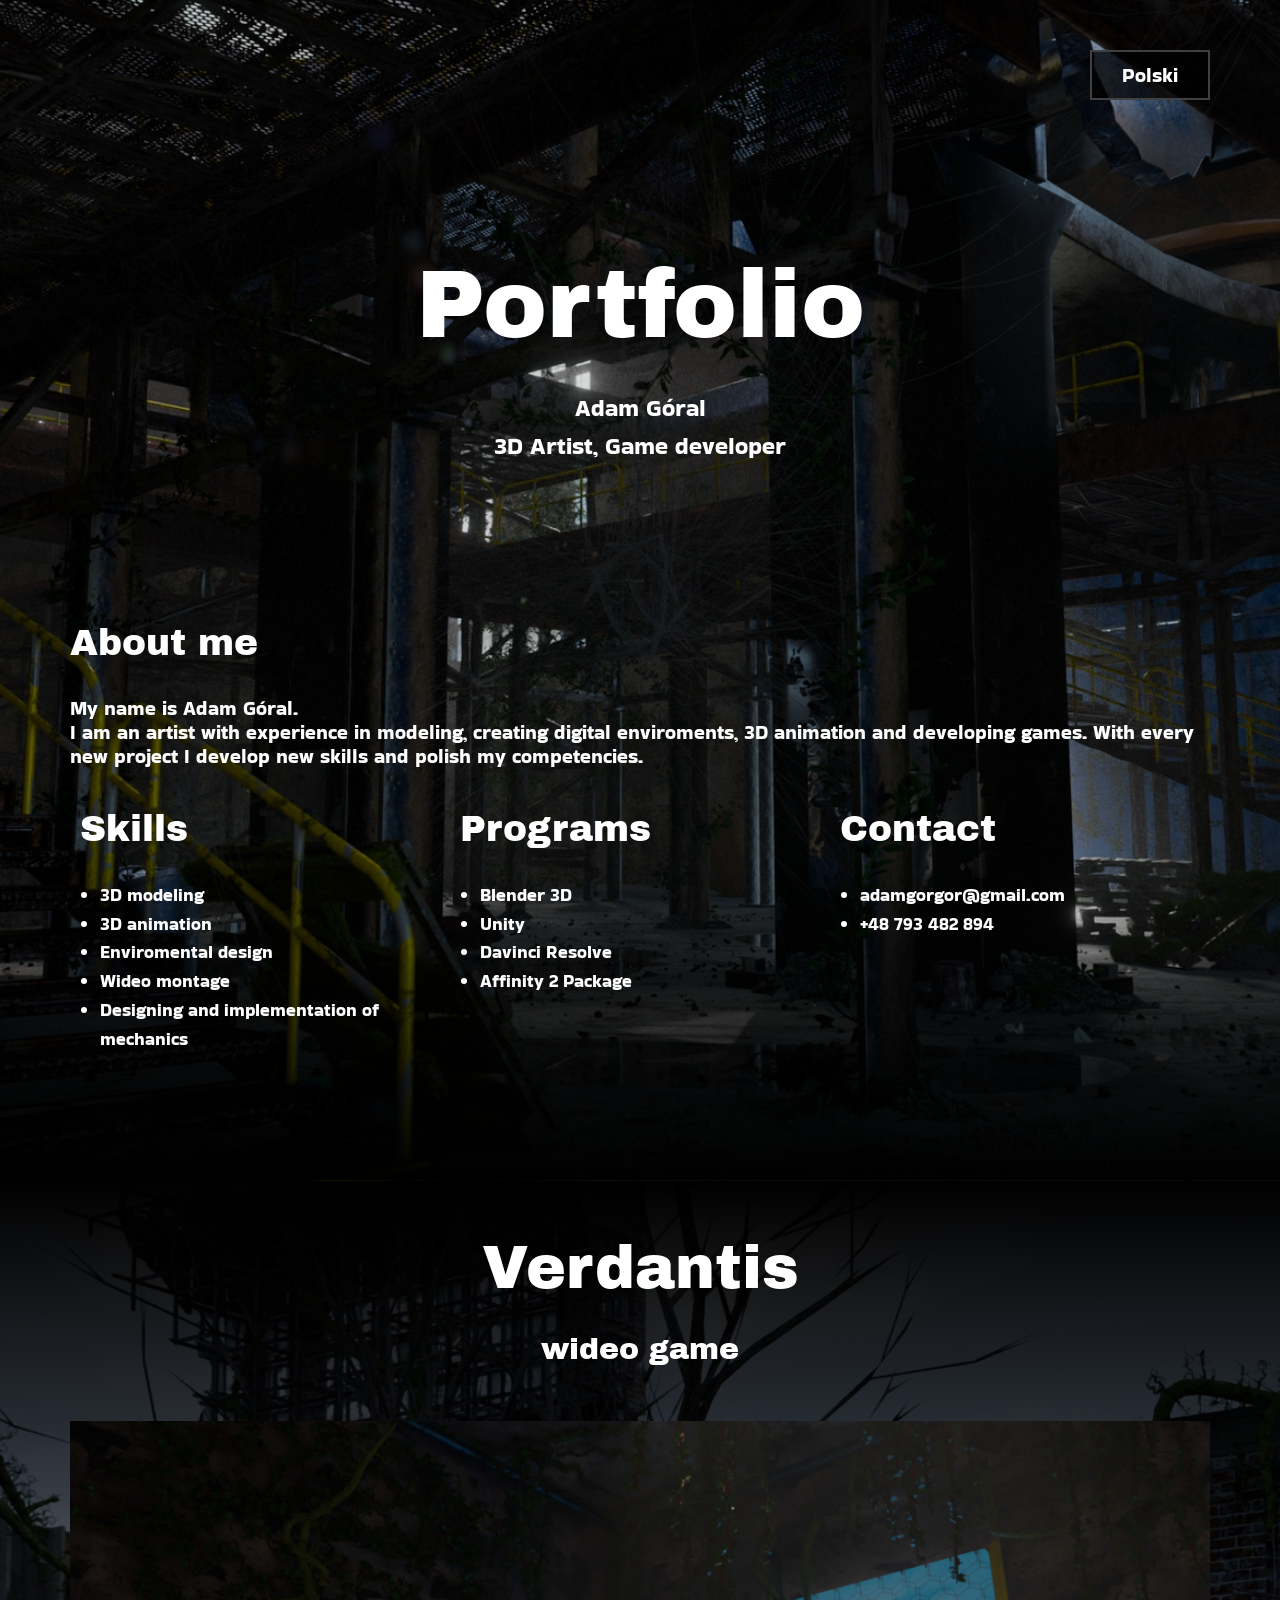
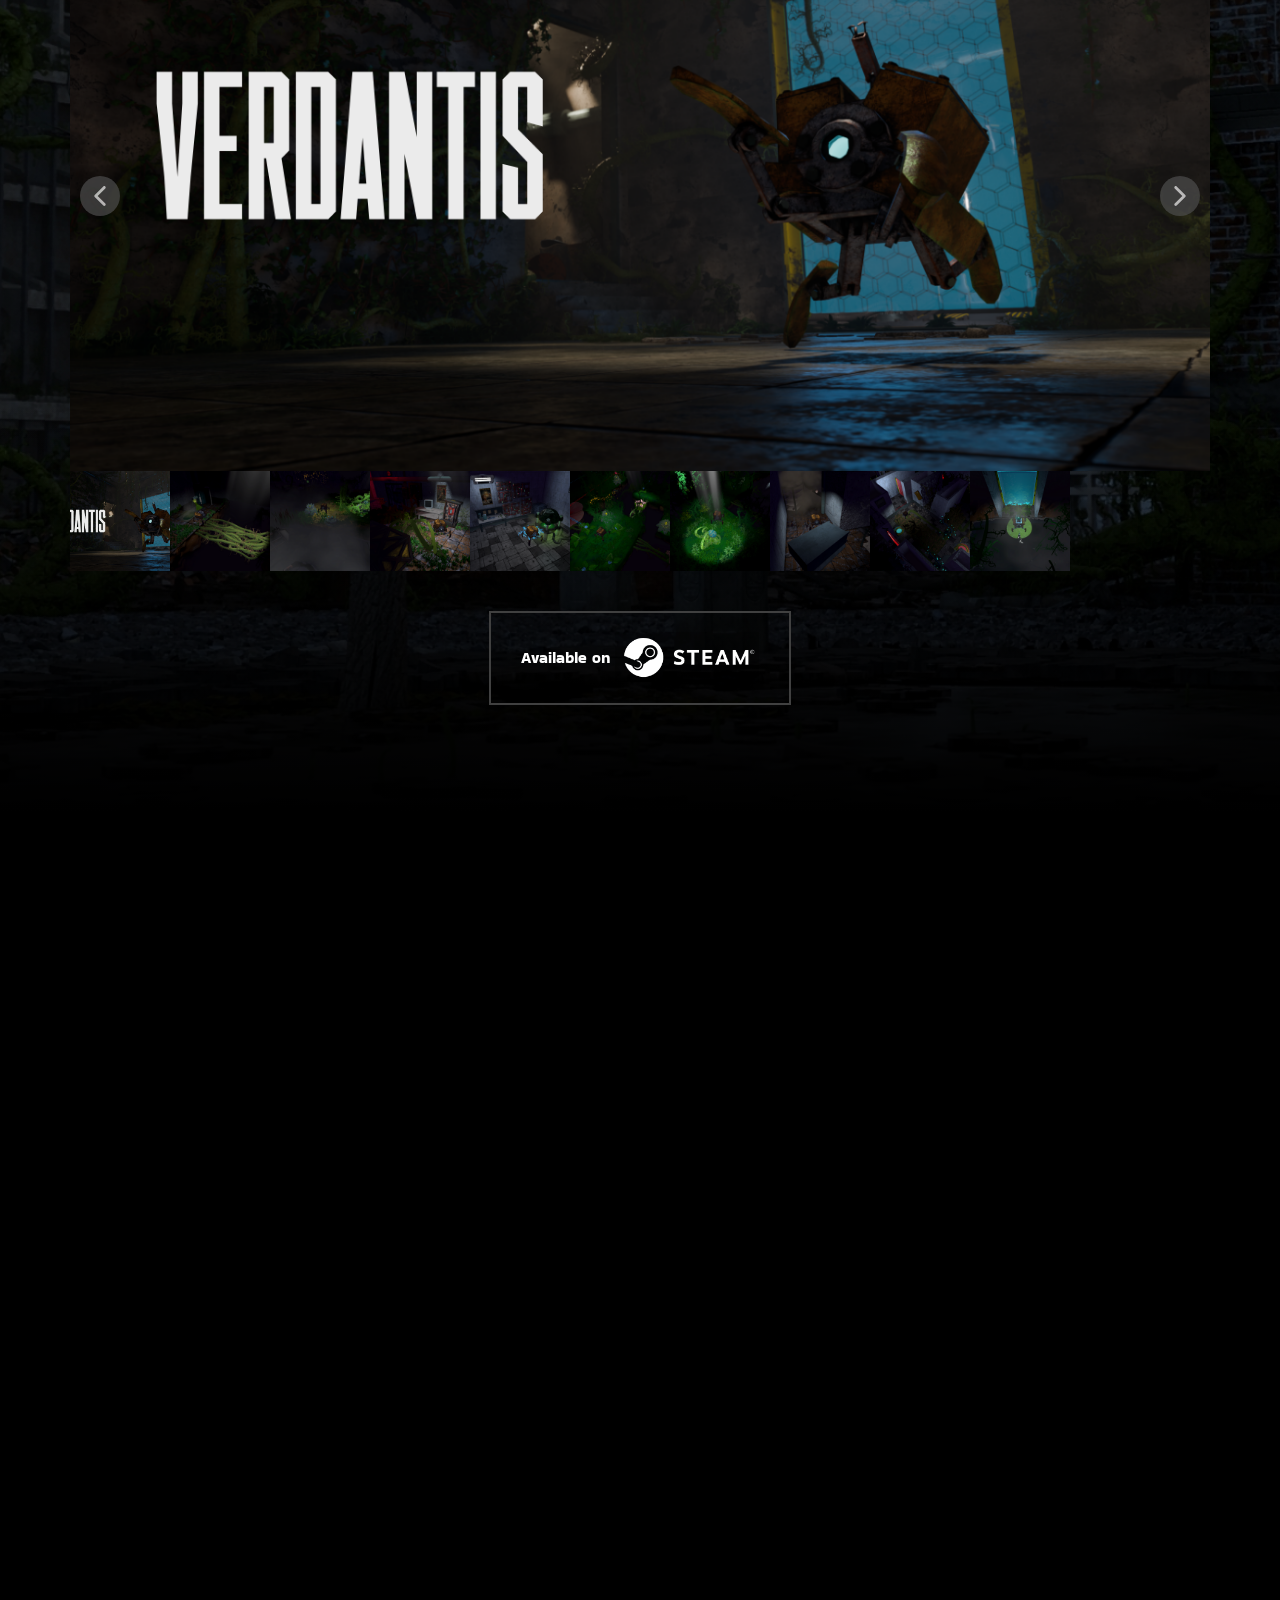
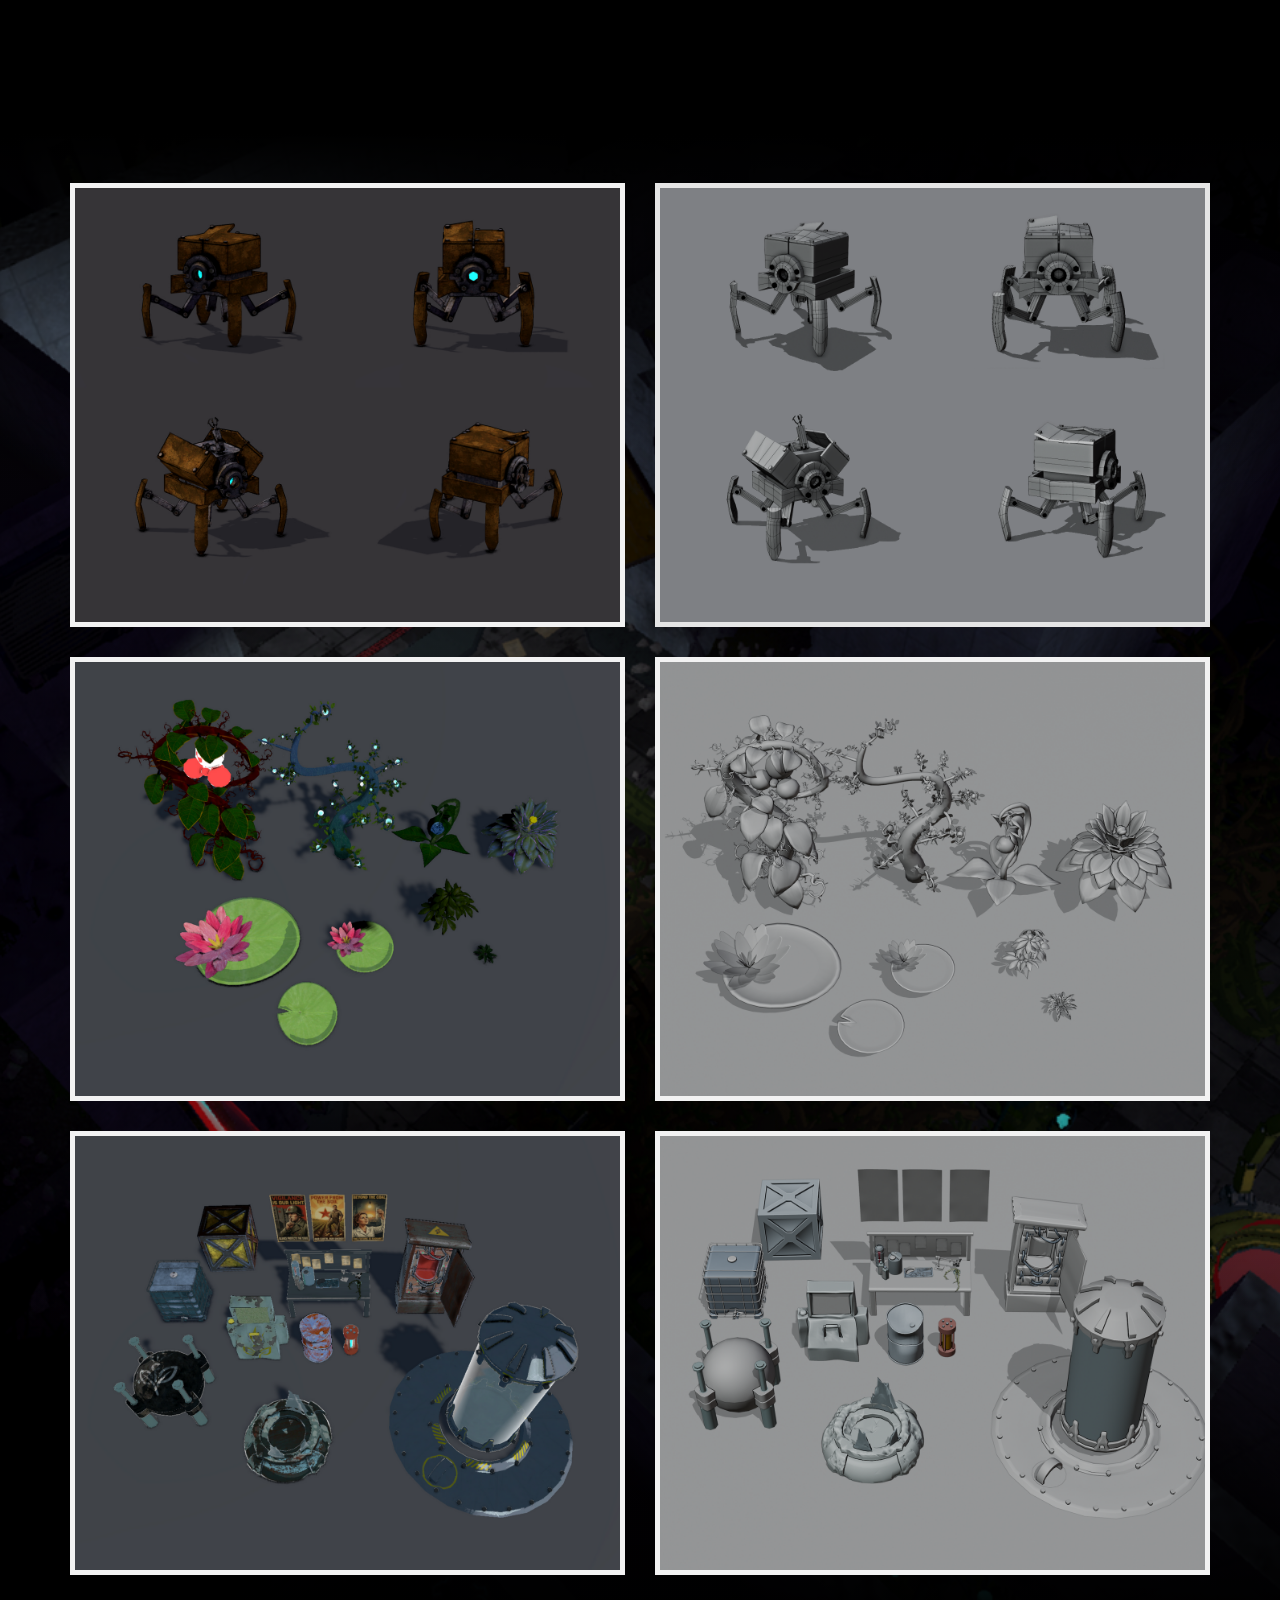
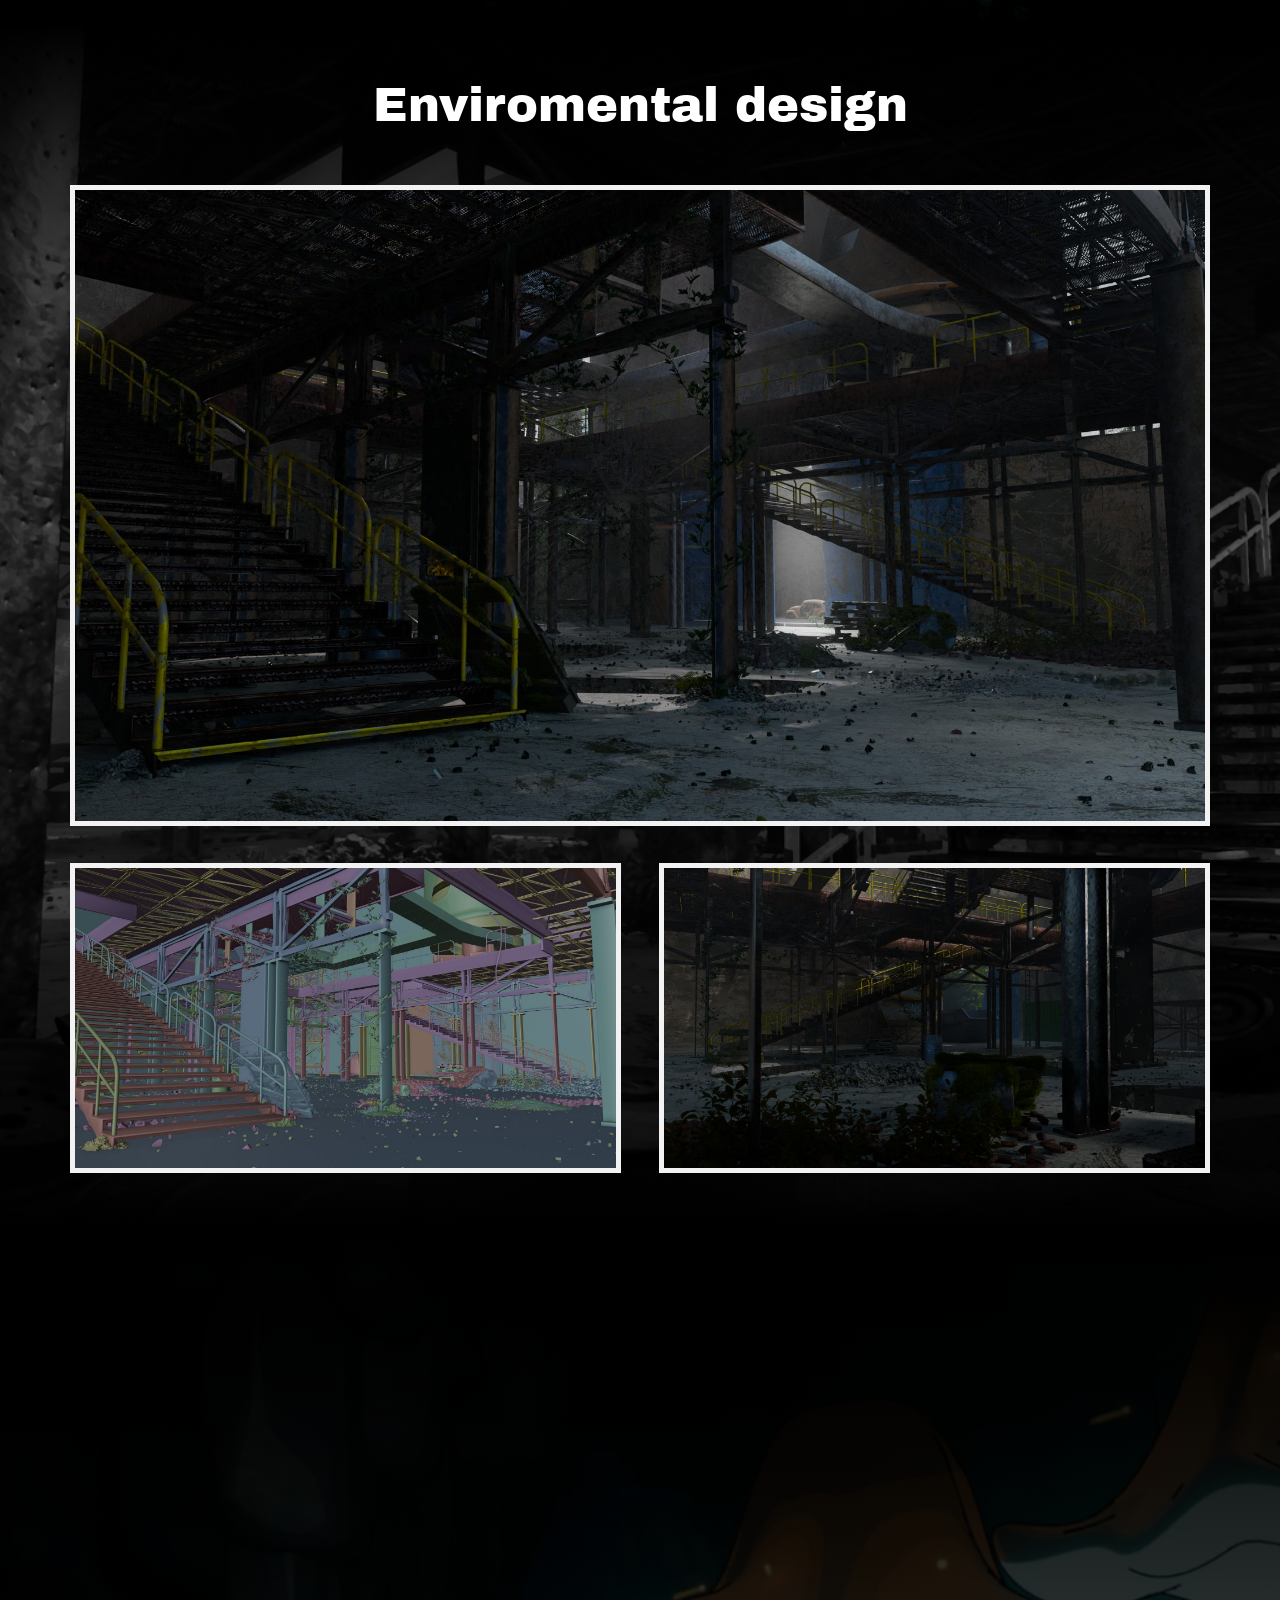
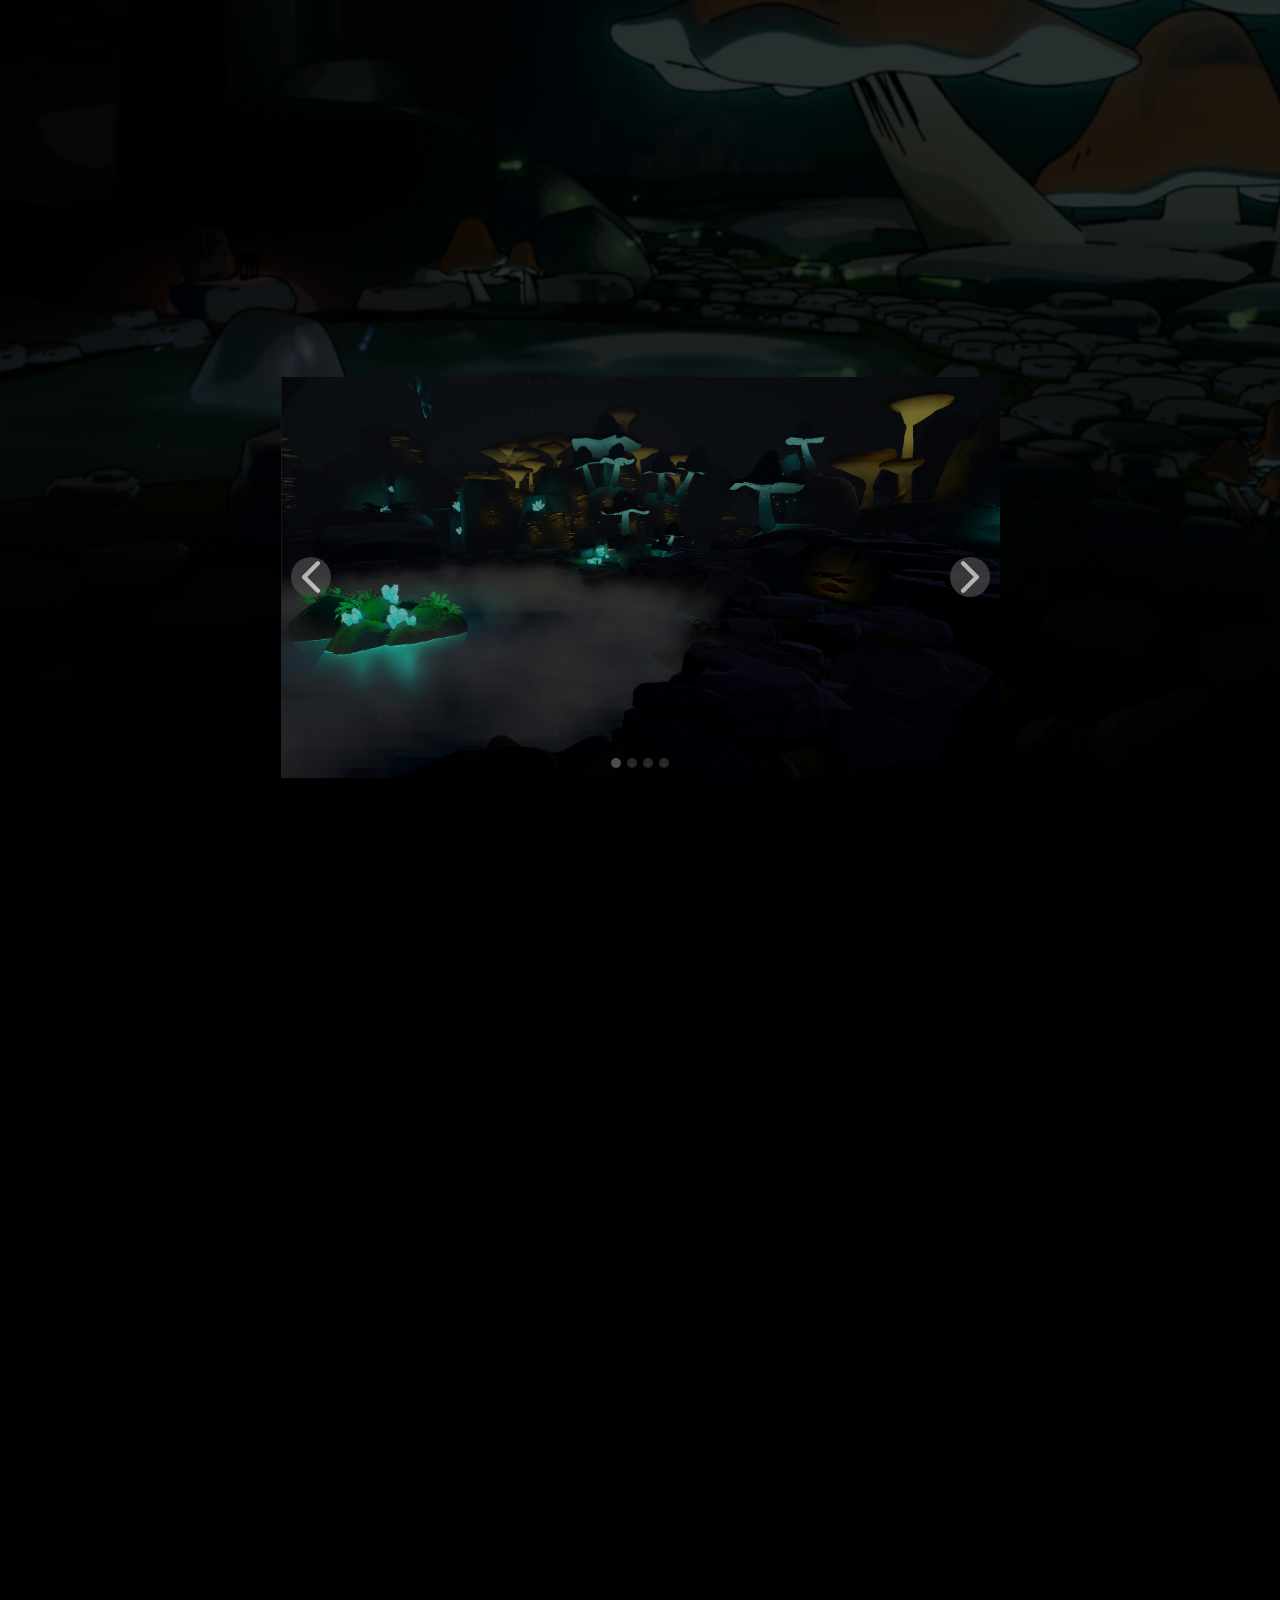
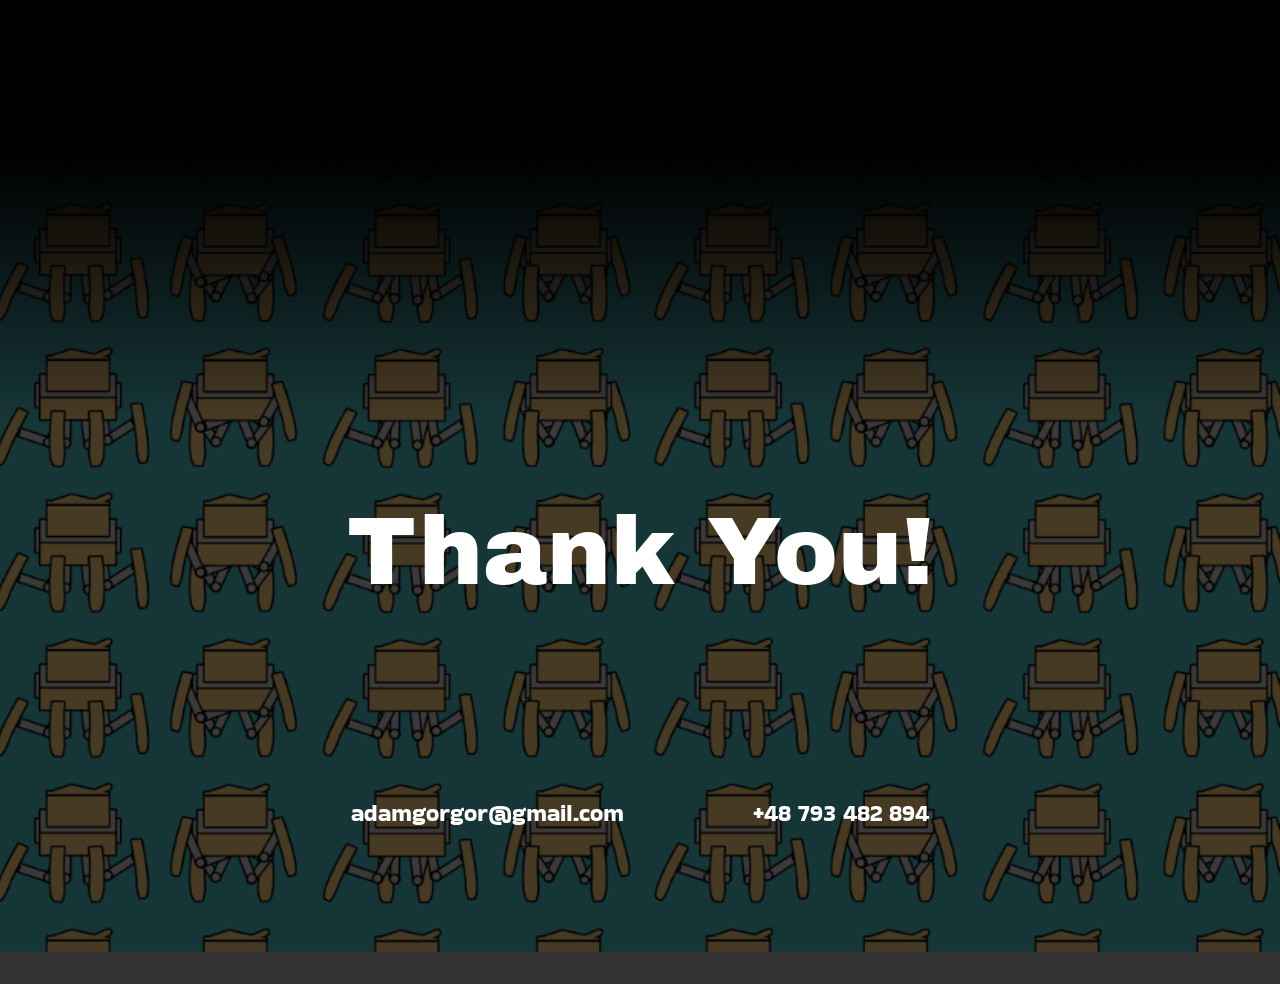
==== Portfolio-EN.html @ e4b37b4b "7" ====
<!DOCTYPE html>
<html style="font-size: 16px;" lang="pl"><head>
    <meta name="viewport" content="width=device-width, initial-scale=1.0">
    <meta charset="utf-8">
    <meta name="keywords" content="Portfolio, Verdantis">
    <meta name="description" content="">
    <title>Portfolio EN</title>
    <link rel="stylesheet" href="nicepage.css" media="screen">
<link rel="stylesheet" href="Portfolio-EN.css" media="screen">
    <script class="u-script" type="text/javascript" src="jquery.js" defer=""></script>
    <script class="u-script" type="text/javascript" src="nicepage.js" defer=""></script>
    <meta name="generator" content="Nicepage 8.6.2, nicepage.com">
    
    
    
    
    
    
    
    
    
    
    <link id="u-page-google-font" rel="stylesheet" href="https://fonts.googleapis.com/css2?display=swap&amp;family=Roboto:ital,wght@0,100;0,200;0,300;0,400;0,500;0,600;0,700;0,800;0,900;1,100;1,200;1,300;1,400;1,500;1,600;1,700;1,800;1,900&amp;family=Open+Sans:ital,wght@0,300;0,400;0,500;0,600;0,700;0,800;1,300;1,400;1,500;1,600;1,700;1,800&amp;family=Bakbak+One:wght@400&amp;family=Archivo+Black:wght@400">
    <script type="application/ld+json">{
		"@context": "http://schema.org",
		"@type": "Organization",
		"name": ""
}</script>
    <meta name="theme-color" content="#478ac9">
    <meta property="og:title" content="Portfolio EN">
    <meta property="og:type" content="website">
  <meta data-intl-tel-input-cdn-path="intlTelInput/"></head>
  <body data-path-to-root="./" data-include-products="false" class="u-body u-clearfix u-xl-mode" data-lang="pl">
    <section class="skrollable u-align-center u-clearfix u-container-align-center u-gradient u-image u-section-1" id="block-18" data-image-width="2560" data-image-height="1440">
      <div class="u-clearfix u-sheet u-valign-middle-sm u-valign-middle-xl u-sheet-1">
        <a href="./" data-page-id="369801276" class="u-border-2 u-border-grey-75 u-border-hover-grey-75 u-btn u-button-style u-color-var u-custom-font u-text-body-alt-color u-text-hover-white u-btn-1" title="Portfolio EN">Polski </a>
        <h1 class="u-align-center u-custom-font u-text u-text-body-alt-color u-text-default u-title u-text-1">Portfolio</h1>
        <p class="u-align-center u-custom-font u-large-text u-text u-text-body-alt-color u-text-variant u-text-2">Adam Góral<br>3D Artist, Game developer
        </p>
        <h3 class="u-align-left u-custom-font u-text u-text-body-alt-color u-text-3">About me</h3>
        <h3 class="u-align-left u-custom-font u-text u-text-body-alt-color u-text-4">My name is Adam Góral.<br>I am an artist with experience in modeling, creating digital enviroments, 3D animation and developing games. With every new project I develop new skills and polish my ​competencies.
        </h3>
        <div class="u-expanded-width u-list u-list-1">
          <div class="u-repeater u-repeater-1">
            <div class="u-container-style u-list-item u-repeater-item">
              <div class="u-container-layout u-similar-container u-container-layout-1">
                <h3 class="u-align-left u-custom-font u-custom-item u-text u-text-body-alt-color u-text-5">Skills</h3>
                <ul class="u-align-left u-custom-font u-text u-text-body-alt-color u-text-6">
                  <li>3D modeling</li>
                  <li>3D animation<br>
                  </li>
                  <li>Enviromental design</li>
                  <li>Wideo montage</li>
                  <li>Designing and implementation of mechanics</li>
                </ul>
              </div>
            </div>
            <div class="u-container-style u-list-item u-repeater-item">
              <div class="u-container-layout u-similar-container u-container-layout-2">
                <h3 class="u-align-left u-custom-font u-custom-item u-text u-text-body-alt-color u-text-7">Programs</h3>
                <ul class="u-align-left u-custom-font u-text u-text-body-alt-color u-text-8">
                  <li>Blender 3D</li>
                  <li>Unity</li>
                  <li>Davinci Resolve</li>
                  <li>Affinity 2 Package</li>
                </ul>
              </div>
            </div>
            <div class="u-container-style u-list-item u-repeater-item">
              <div class="u-container-layout u-similar-container u-container-layout-3">
                <h3 class="u-align-left u-custom-font u-custom-item u-text u-text-body-alt-color u-text-9">Contact</h3>
                <ul class="u-align-left u-custom-font u-text u-text-body-alt-color u-text-10">
                  <li>adamgorgor@gmail.com</li>
                  <li>+48 793 482 894</li>
                </ul>
              </div>
            </div>
          </div>
        </div>
      </div>
    </section>
    <section class="u-align-center u-clearfix u-container-align-center u-gradient u-image u-section-2" id="block-20" data-image-width="2560" data-image-height="1440">
      <div class="u-clearfix u-sheet u-valign-middle-lg u-valign-middle-sm u-sheet-1">
        <h1 class="u-align-center u-custom-font u-text u-text-body-alt-color u-text-default u-title u-text-1">Verdantis</h1>
        <h3 class="u-align-center u-custom-font u-text u-text-body-alt-color u-text-default u-text-2">wideo game</h3>
        <div class="u-carousel u-expanded-width u-gallery u-layout-thumbnails u-lightbox u-no-transition u-show-text-none u-gallery-1" id="carousel-d101" data-interval="5000" data-u-ride="carousel">
          <div class="u-carousel-inner u-gallery-inner u-gallery-inner-1" role="listbox">
            <div class="u-active u-carousel-item u-gallery-item u-carousel-item-1">
              <div class="u-back-slide" data-image-width="1232" data-image-height="706">
                <img class="u-back-image u-expanded" src="images/MainMiniature.png">
              </div>
              <div class="u-over-slide u-over-slide-1">
                <h3 class="u-gallery-heading">Przykładowy tytuł</h3>
                <p class="u-gallery-text">Przykładowy tekst</p>
              </div>
            </div>
            <div class="u-carousel-item u-gallery-item u-carousel-item-2">
              <div class="u-back-slide" data-image-width="2560" data-image-height="1440">
                <img class="u-back-image u-expanded" src="images/Acid.png">
              </div>
              <div class="u-over-slide u-over-slide-2">
                <h3 class="u-gallery-heading">Przykładowy tytuł</h3>
                <p class="u-gallery-text">Przykładowy tekst</p>
              </div>
            </div>
            <div class="u-carousel-item u-gallery-item u-carousel-item-3">
              <div class="u-back-slide" data-image-width="2560" data-image-height="1440">
                <img class="u-back-image u-expanded" src="images/Swamp2.png">
              </div>
              <div class="u-over-slide u-over-slide-3">
                <h3 class="u-gallery-heading">Przykładowy tytuł</h3>
                <p class="u-gallery-text">Przykładowy tekst</p>
              </div>
            </div>
            <div class="u-carousel-item u-gallery-item u-carousel-item-4">
              <div class="u-back-slide" data-image-width="2560" data-image-height="1440">
                <img class="u-back-image u-expanded" src="images/fuse.png">
              </div>
              <div class="u-over-slide u-over-slide-4">
                <h3 class="u-gallery-heading">Przykładowy tytuł</h3>
                <p class="u-gallery-text">Przykładowy tekst</p>
              </div>
            </div>
            <div class="u-carousel-item u-gallery-item u-carousel-item-5">
              <div class="u-back-slide" data-image-width="2560" data-image-height="1440">
                <img class="u-back-image u-expanded" src="images/Laboratory.png">
              </div>
              <div class="u-over-slide u-over-slide-5">
                <h3 class="u-gallery-heading">Przykładowy tytuł</h3>
                <p class="u-gallery-text">Przykładowy tekst</p>
              </div>
            </div>
            <div class="u-carousel-item u-gallery-item u-carousel-item-6" data-image-width="2560" data-image-height="1440">
              <div class="u-back-slide">
                <img class="u-back-image u-expanded" src="images/LushHeart.png">
              </div>
              <div class="u-over-slide u-over-slide-6"></div>
              <style data-mode="XL" data-visited="true"></style>
              <style data-mode="LG" data-visited="true"></style>
              <style data-mode="MD" data-visited="true"></style>
              <style data-mode="SM"></style>
              <style data-mode="XS" data-visited="true"></style>
            </div>
            <div class="u-carousel-item u-gallery-item u-carousel-item-7" data-image-width="2560" data-image-height="1440">
              <div class="u-back-slide">
                <img class="u-back-image u-expanded" src="images/Lushheart2.png">
              </div>
              <div class="u-over-slide u-over-slide-7"></div>
              <style data-mode="XL"></style>
              <style data-mode="LG" data-visited="true"></style>
              <style data-mode="MD" data-visited="true"></style>
              <style data-mode="SM"></style>
              <style data-mode="XS" data-visited="true"></style>
            </div>
            <div class="u-carousel-item u-gallery-item u-carousel-item-8" data-image-width="2560" data-image-height="1440">
              <div class="u-back-slide">
                <img class="u-back-image u-expanded" src="images/Earthquake.png">
              </div>
              <div class="u-over-slide u-over-slide-8"></div>
              <style data-mode="XL"></style>
              <style data-mode="LG" data-visited="true"></style>
              <style data-mode="MD" data-visited="true"></style>
              <style data-mode="SM"></style>
              <style data-mode="XS" data-visited="true"></style>
            </div>
            <div class="u-carousel-item u-gallery-item u-carousel-item-9" data-image-width="2560" data-image-height="1440">
              <div class="u-back-slide">
                <img class="u-back-image u-expanded" src="images/Discharge.png">
              </div>
              <div class="u-over-slide u-over-slide-9"></div>
              <style data-mode="XL"></style>
              <style data-mode="LG" data-visited="true"></style>
              <style data-mode="MD" data-visited="true"></style>
              <style data-mode="SM"></style>
              <style data-mode="XS" data-visited="true"></style>
            </div>
            <div class="u-carousel-item u-gallery-item u-carousel-item-10" data-image-width="2560" data-image-height="1440">
              <div class="u-back-slide">
                <img class="u-back-image u-expanded" src="images/Finalride.png">
              </div>
              <div class="u-over-slide u-over-slide-10"></div>
              <style data-mode="XL"></style>
              <style data-mode="LG" data-visited="true"></style>
              <style data-mode="MD" data-visited="true"></style>
              <style data-mode="SM"></style>
              <style data-mode="XS" data-visited="true"></style>
            </div>
          </div>
          <a class="u-absolute-vcenter u-carousel-control u-carousel-control-prev u-grey-70 u-icon-circle u-opacity u-opacity-70 u-spacing-10 u-text-white u-carousel-control-1" href="#carousel-d101" role="button" data-u-slide="prev"><span aria-hidden="true">
              <svg viewBox="0 0 451.847 451.847"><path d="M97.141,225.92c0-8.095,3.091-16.192,9.259-22.366L300.689,9.27c12.359-12.359,32.397-12.359,44.751,0
c12.354,12.354,12.354,32.388,0,44.748L173.525,225.92l171.903,171.909c12.354,12.354,12.354,32.391,0,44.744
c-12.354,12.365-32.386,12.365-44.745,0l-194.29-194.281C100.226,242.115,97.141,234.018,97.141,225.92z"></path></svg></span><span class="sr-only">
              <svg viewBox="0 0 451.847 451.847"><path d="M97.141,225.92c0-8.095,3.091-16.192,9.259-22.366L300.689,9.27c12.359-12.359,32.397-12.359,44.751,0
c12.354,12.354,12.354,32.388,0,44.748L173.525,225.92l171.903,171.909c12.354,12.354,12.354,32.391,0,44.744
c-12.354,12.365-32.386,12.365-44.745,0l-194.29-194.281C100.226,242.115,97.141,234.018,97.141,225.92z"></path></svg></span>
          </a>
          <a class="u-absolute-vcenter u-carousel-control u-carousel-control-next u-grey-70 u-icon-circle u-opacity u-opacity-70 u-spacing-10 u-text-white u-carousel-control-2" href="#carousel-d101" role="button" data-u-slide="next"><span aria-hidden="true">
              <svg viewBox="0 0 451.846 451.847"><path d="M345.441,248.292L151.154,442.573c-12.359,12.365-32.397,12.365-44.75,0c-12.354-12.354-12.354-32.391,0-44.744
L278.318,225.92L106.409,54.017c-12.354-12.359-12.354-32.394,0-44.748c12.354-12.359,32.391-12.359,44.75,0l194.287,194.284
c6.177,6.18,9.262,14.271,9.262,22.366C354.708,234.018,351.617,242.115,345.441,248.292z"></path></svg></span><span class="sr-only">
              <svg viewBox="0 0 451.846 451.847"><path d="M345.441,248.292L151.154,442.573c-12.359,12.365-32.397,12.365-44.75,0c-12.354-12.354-12.354-32.391,0-44.744
L278.318,225.92L106.409,54.017c-12.354-12.359-12.354-32.394,0-44.748c12.354-12.359,32.391-12.359,44.75,0l194.287,194.284
c6.177,6.18,9.262,14.271,9.262,22.366C354.708,234.018,351.617,242.115,345.441,248.292z"></path></svg></span>
          </a>
          <ol class="u-carousel-thumbnails">
            <li class="u-active u-carousel-thumbnail u-carousel-thumbnail-1" data-u-target="#carousel-d101" data-u-slide-to="0">
              <img class="u-carousel-thumbnail-image u-image" src="images/MainMiniature.png">
            </li>
            <li class="u-carousel-thumbnail u-carousel-thumbnail-2" data-u-target="#carousel-d101" data-u-slide-to="1">
              <img class="u-carousel-thumbnail-image u-image" src="images/Acid.png">
            </li>
            <li class="u-carousel-thumbnail u-carousel-thumbnail-3" data-u-target="#carousel-d101" data-u-slide-to="2">
              <img class="u-carousel-thumbnail-image u-image" src="images/Swamp2.png">
            </li>
            <li class="u-carousel-thumbnail u-carousel-thumbnail-4" data-u-target="#carousel-d101" data-u-slide-to="3">
              <img class="u-carousel-thumbnail-image u-image" src="images/fuse.png">
            </li>
            <li class="u-carousel-thumbnail u-carousel-thumbnail-5" data-u-target="#carousel-d101" data-u-slide-to="4">
              <img class="u-carousel-thumbnail-image u-image" src="images/Laboratory.png">
            </li>
            <li class="u-carousel-thumbnail u-carousel-thumbnail-6" data-u-target="#carousel-d101" data-u-slide-to="5">
              <img class="u-carousel-thumbnail-image u-image" src="images/LushHeart.png">
            </li>
            <li class="u-carousel-thumbnail u-carousel-thumbnail-7" data-u-target="#carousel-d101" data-u-slide-to="6">
              <img class="u-carousel-thumbnail-image u-image" src="images/Lushheart2.png">
            </li>
            <li class="u-carousel-thumbnail u-carousel-thumbnail-8" data-u-target="#carousel-d101" data-u-slide-to="7">
              <img class="u-carousel-thumbnail-image u-image" src="images/Earthquake.png">
            </li>
            <li class="u-carousel-thumbnail u-carousel-thumbnail-9" data-u-target="#carousel-d101" data-u-slide-to="8">
              <img class="u-carousel-thumbnail-image u-image" src="images/Discharge.png">
            </li>
            <li class="u-carousel-thumbnail u-carousel-thumbnail-10" data-u-target="#carousel-d101" data-u-slide-to="9">
              <img class="u-carousel-thumbnail-image u-image" src="images/Finalride.png">
            </li>
          </ol>
        </div>
        <a href="https://store.steampowered.com/app/4853620/Verdantis/" class="u-active-none u-border-2 u-border-grey-75 u-border-hover-grey-60 u-btn u-button-style u-custom-font u-hover-none u-none u-text-white u-btn-1">Available on&nbsp;<span class="u-file-icon u-icon u-icon-1"><img src="images/Steamicon.png" alt=""></span>
        </a>
      </div>
    </section>
    <section class="u-black u-clearfix u-section-3" id="block-24">
      <div class="u-clearfix u-sheet u-valign-middle-lg u-valign-middle-md u-valign-middle-xl u-valign-middle-xs u-sheet-1">
        <div class="u-expanded-width u-video u-video-contain u-video-1">
          <div class="embed-responsive embed-responsive-1">
            <iframe style="position: absolute;top: 0;left: 0;width: 100%;height: 100%;" class="embed-responsive-item" src="https://www.youtube.com/embed/duNiSXoTtHg?mute=0&amp;showinfo=0&amp;controls=0&amp;start=0" frameborder="0" allowfullscreen=""></iframe>
          </div>
        </div>
      </div>
    </section>
    <section class="u-align-center u-clearfix u-container-align-center u-container-align-center-xl u-gradient u-image u-section-4" id="block-22" data-image-width="2560" data-image-height="1440">
      <div class="u-clearfix u-sheet u-valign-middle-lg u-valign-middle-sm u-sheet-1">
        <img class="u-border-5 u-border-grey-5 u-expanded-width-xs u-image u-image-default u-image-1" src="images/RobotSheet.jpg" alt="" data-image-width="1350" data-image-height="1080">
        <img class="u-border-5 u-border-grey-10 u-expanded-width-xs u-image u-image-default u-image-2" src="images/RobotWireframe.png" alt="" data-image-width="1350" data-image-height="1080">
        <img class="u-border-5 u-border-grey-5 u-expanded-width-xs u-image u-image-default u-image-3" src="images/FloraUnity.png" alt="" data-image-width="2560" data-image-height="1440">
        <img class="u-border-5 u-border-grey-5 u-expanded-width-xs u-image u-image-default u-image-4" src="images/Floraworkspace.png" alt="" data-image-width="2560" data-image-height="1440">
        <img class="u-border-5 u-border-grey-5 u-expanded-width-xs u-image u-image-default u-image-5" src="images/IndustrialUnity.png" alt="" data-image-width="2560" data-image-height="1440">
        <img class="u-border-5 u-border-grey-5 u-expanded-width-xs u-image u-image-default u-image-6" src="images/IndustrialWorkspace.png" alt="" data-image-width="2560" data-image-height="1440">
      </div>
    </section>
    <section class="u-align-left u-clearfix u-container-align-left u-gradient u-image u-section-5" id="block-26" data-image-width="3000" data-image-height="1500">
      <div class="u-clearfix u-sheet u-valign-middle-lg u-valign-middle-sm u-sheet-1">
        <h1 class="u-align-center u-custom-font u-text u-text-body-alt-color u-text-default u-title u-text-1">Enviromental design</h1>
        <img class="u-border-5 u-border-grey-5 u-expanded-width u-image u-image-default u-image-1" src="images/Factoryrender.jpg" alt="" data-image-width="2560" data-image-height="1440">
        <img class="u-border-5 u-border-grey-5 u-expanded-width-xs u-image u-image-default u-image-2" src="images/Factoryrenderworkspace.jpg" alt="" data-image-width="2560" data-image-height="1440">
        <img class="u-border-5 u-border-grey-5 u-expanded-width-xs u-image u-image-default u-image-3" src="images/factory2.jpg" alt="" data-image-width="2560" data-image-height="1440">
      </div>
    </section>
    <section class="u-align-left u-clearfix u-container-align-left u-gradient u-image u-section-6" data-image-width="2048" data-image-height="1152" id="block-28">
      <div class="u-clearfix u-sheet u-valign-middle-lg u-valign-middle-md u-valign-middle-sm u-valign-middle-xs u-sheet-1">
        <div class="u-expanded-width u-video u-video-contain u-video-1">
          <div class="embed-responsive embed-responsive-1">
            <iframe style="position: absolute;top: 0;left: 0;width: 100%;height: 100%;" class="embed-responsive-item" src="https://www.youtube.com/embed/2wJXqTBe8bc?mute=0&amp;showinfo=0&amp;controls=0&amp;start=0" frameborder="0" allowfullscreen=""></iframe>
          </div>
        </div>
        <div class="u-carousel u-expanded-width-xs u-gallery u-gallery-slider u-layout-carousel u-lightbox u-no-transition u-show-text-none u-gallery-1" data-interval="5000" data-u-ride="carousel" id="carousel-76d6">
          <ol class="u-absolute-hcenter u-carousel-indicators u-carousel-indicators-1">
            <li data-u-target="#carousel-76d6" data-u-slide-to="0" class="u-active u-grey-70 u-shape-circle" style="width: 10px; height: 10px;"></li>
            <li data-u-target="#carousel-76d6" data-u-slide-to="1" class="u-grey-70 u-shape-circle" style="width: 10px; height: 10px;"></li>
            <li data-u-target="#carousel-76d6" data-u-slide-to="2" class="u-grey-70 u-shape-circle" style="width: 10px; height: 10px;"></li>
            <li data-u-target="#carousel-76d6" data-u-slide-to="3" class="u-grey-70 u-shape-circle" style="width: 10px; height: 10px;"></li>
          </ol>
          <div class="u-carousel-inner u-gallery-inner u-gallery-inner-1" role="listbox">
            <div class="u-active u-carousel-item u-gallery-item u-carousel-item-1">
              <div class="u-back-slide" data-image-width="2560" data-image-height="1440">
                <img class="u-back-image u-expanded" src="images/CaveEnviroment1.jpg">
              </div>
              <div class="u-align-center u-over-slide u-shading u-valign-bottom-xl u-over-slide-1"></div>
            </div>
            <div class="u-carousel-item u-gallery-item u-carousel-item-2">
              <div class="u-back-slide" data-image-width="2560" data-image-height="1440">
                <img class="u-back-image u-expanded" src="images/CaveEnviroment2.jpg">
              </div>
              <div class="u-align-center u-over-slide u-shading u-valign-bottom-xl u-over-slide-2"></div>
            </div>
            <div class="u-carousel-item u-gallery-item u-carousel-item-3" data-image-width="2560" data-image-height="1440">
              <div class="u-back-slide">
                <img class="u-back-image u-expanded" src="images/CaveEnviroment3.jpg">
              </div>
              <div class="u-align-center u-over-slide u-shading u-valign-bottom-xl u-over-slide-3"></div>
              <style data-mode="XL" data-visited="true"></style>
              <style data-mode="LG" data-visited="true"></style>
              <style data-mode="MD" data-visited="true"></style>
              <style data-mode="SM"></style>
              <style data-mode="XS" data-visited="true"></style>
            </div>
            <div class="u-carousel-item u-gallery-item u-carousel-item-4" data-image-width="2560" data-image-height="1440">
              <div class="u-back-slide">
                <img class="u-back-image u-expanded" src="images/cavewireframe.jpg">
              </div>
              <div class="u-align-center u-over-slide u-shading u-valign-bottom-xl u-over-slide-4"></div>
              <style data-mode="XL" data-visited="true"></style>
              <style data-mode="LG" data-visited="true"></style>
              <style data-mode="MD" data-visited="true"></style>
              <style data-mode="SM"></style>
              <style data-mode="XS" data-visited="true"></style>
            </div>
          </div>
          <a class="u-absolute-vcenter u-carousel-control u-carousel-control-prev u-grey-70 u-icon-circle u-opacity u-opacity-70 u-spacing-10 u-text-white u-carousel-control-1" href="#carousel-76d6" role="button" data-u-slide="prev"><span aria-hidden="true">
              <svg viewBox="0 0 451.847 451.847"><path d="M97.141,225.92c0-8.095,3.091-16.192,9.259-22.366L300.689,9.27c12.359-12.359,32.397-12.359,44.751,0
c12.354,12.354,12.354,32.388,0,44.748L173.525,225.92l171.903,171.909c12.354,12.354,12.354,32.391,0,44.744
c-12.354,12.365-32.386,12.365-44.745,0l-194.29-194.281C100.226,242.115,97.141,234.018,97.141,225.92z"></path></svg></span><span class="sr-only">
              <svg viewBox="0 0 451.847 451.847"><path d="M97.141,225.92c0-8.095,3.091-16.192,9.259-22.366L300.689,9.27c12.359-12.359,32.397-12.359,44.751,0
c12.354,12.354,12.354,32.388,0,44.748L173.525,225.92l171.903,171.909c12.354,12.354,12.354,32.391,0,44.744
c-12.354,12.365-32.386,12.365-44.745,0l-194.29-194.281C100.226,242.115,97.141,234.018,97.141,225.92z"></path></svg></span>
          </a>
          <a class="u-absolute-vcenter u-carousel-control u-carousel-control-next u-grey-70 u-icon-circle u-opacity u-opacity-70 u-spacing-10 u-text-white u-carousel-control-2" href="#carousel-76d6" role="button" data-u-slide="next"><span aria-hidden="true">
              <svg viewBox="0 0 451.846 451.847"><path d="M345.441,248.292L151.154,442.573c-12.359,12.365-32.397,12.365-44.75,0c-12.354-12.354-12.354-32.391,0-44.744
L278.318,225.92L106.409,54.017c-12.354-12.359-12.354-32.394,0-44.748c12.354-12.359,32.391-12.359,44.75,0l194.287,194.284
c6.177,6.18,9.262,14.271,9.262,22.366C354.708,234.018,351.617,242.115,345.441,248.292z"></path></svg></span><span class="sr-only">
              <svg viewBox="0 0 451.846 451.847"><path d="M345.441,248.292L151.154,442.573c-12.359,12.365-32.397,12.365-44.75,0c-12.354-12.354-12.354-32.391,0-44.744
L278.318,225.92L106.409,54.017c-12.354-12.359-12.354-32.394,0-44.748c12.354-12.359,32.391-12.359,44.75,0l194.287,194.284
c6.177,6.18,9.262,14.271,9.262,22.366C354.708,234.018,351.617,242.115,345.441,248.292z"></path></svg></span>
          </a>
        </div>
      </div>
    </section>
    <section class="u-black u-clearfix u-section-7" id="block-27">
      <div class="u-clearfix u-sheet u-valign-middle-lg u-valign-middle-md u-valign-middle-xs u-sheet-1">
        <div class="u-align-left u-expanded-width u-video u-video-contain u-video-1">
          <div class="embed-responsive embed-responsive-1">
            <iframe style="position: absolute;top: 0;left: 0;width: 100%;height: 100%;" class="embed-responsive-item" src="https://www.youtube.com/embed/ID3sgT1uiMc?mute=0&amp;showinfo=0&amp;controls=0&amp;start=0" frameborder="0" allowfullscreen=""></iframe>
          </div>
        </div>
      </div>
    </section>
    <section class="u-align-center u-clearfix u-container-align-center u-gradient u-image u-section-8" id="block-30" data-image-width="1920" data-image-height="622">
      <div class="u-clearfix u-sheet u-valign-middle-lg u-valign-middle-sm u-sheet-1">
        <h1 class="u-align-center u-custom-font u-text u-text-body-alt-color u-text-default u-title u-text-1">Thank You!</h1>
        <h3 class="u-align-left u-custom-font u-text u-text-body-alt-color u-text-2">adamgorgor@gmail.com </h3>
        <h3 class="u-align-right u-custom-font u-text u-text-body-alt-color u-text-3">+48 793 482 894<br>
        </h3>
      </div>
    </section>
    
    
    
    
    <section class="u-backlink u-clearfix u-grey-80"></section>
  
</body></html>
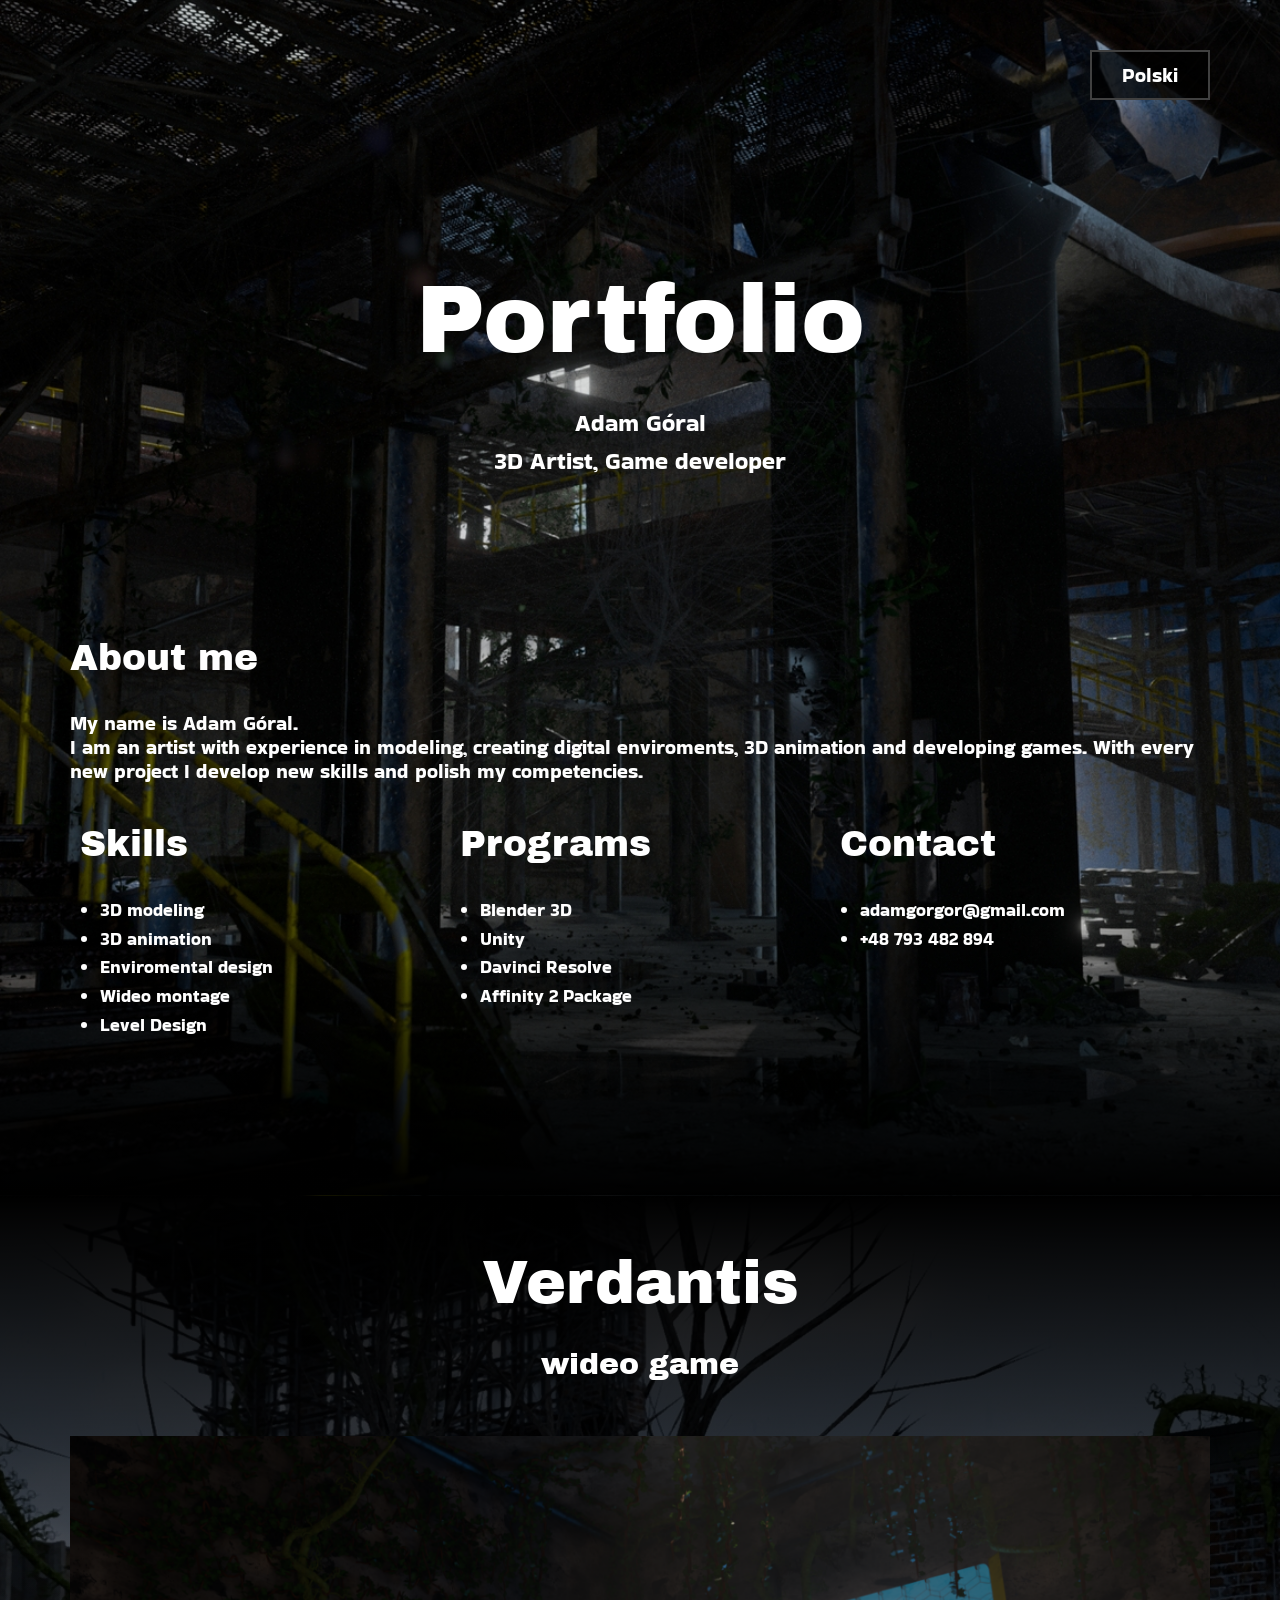
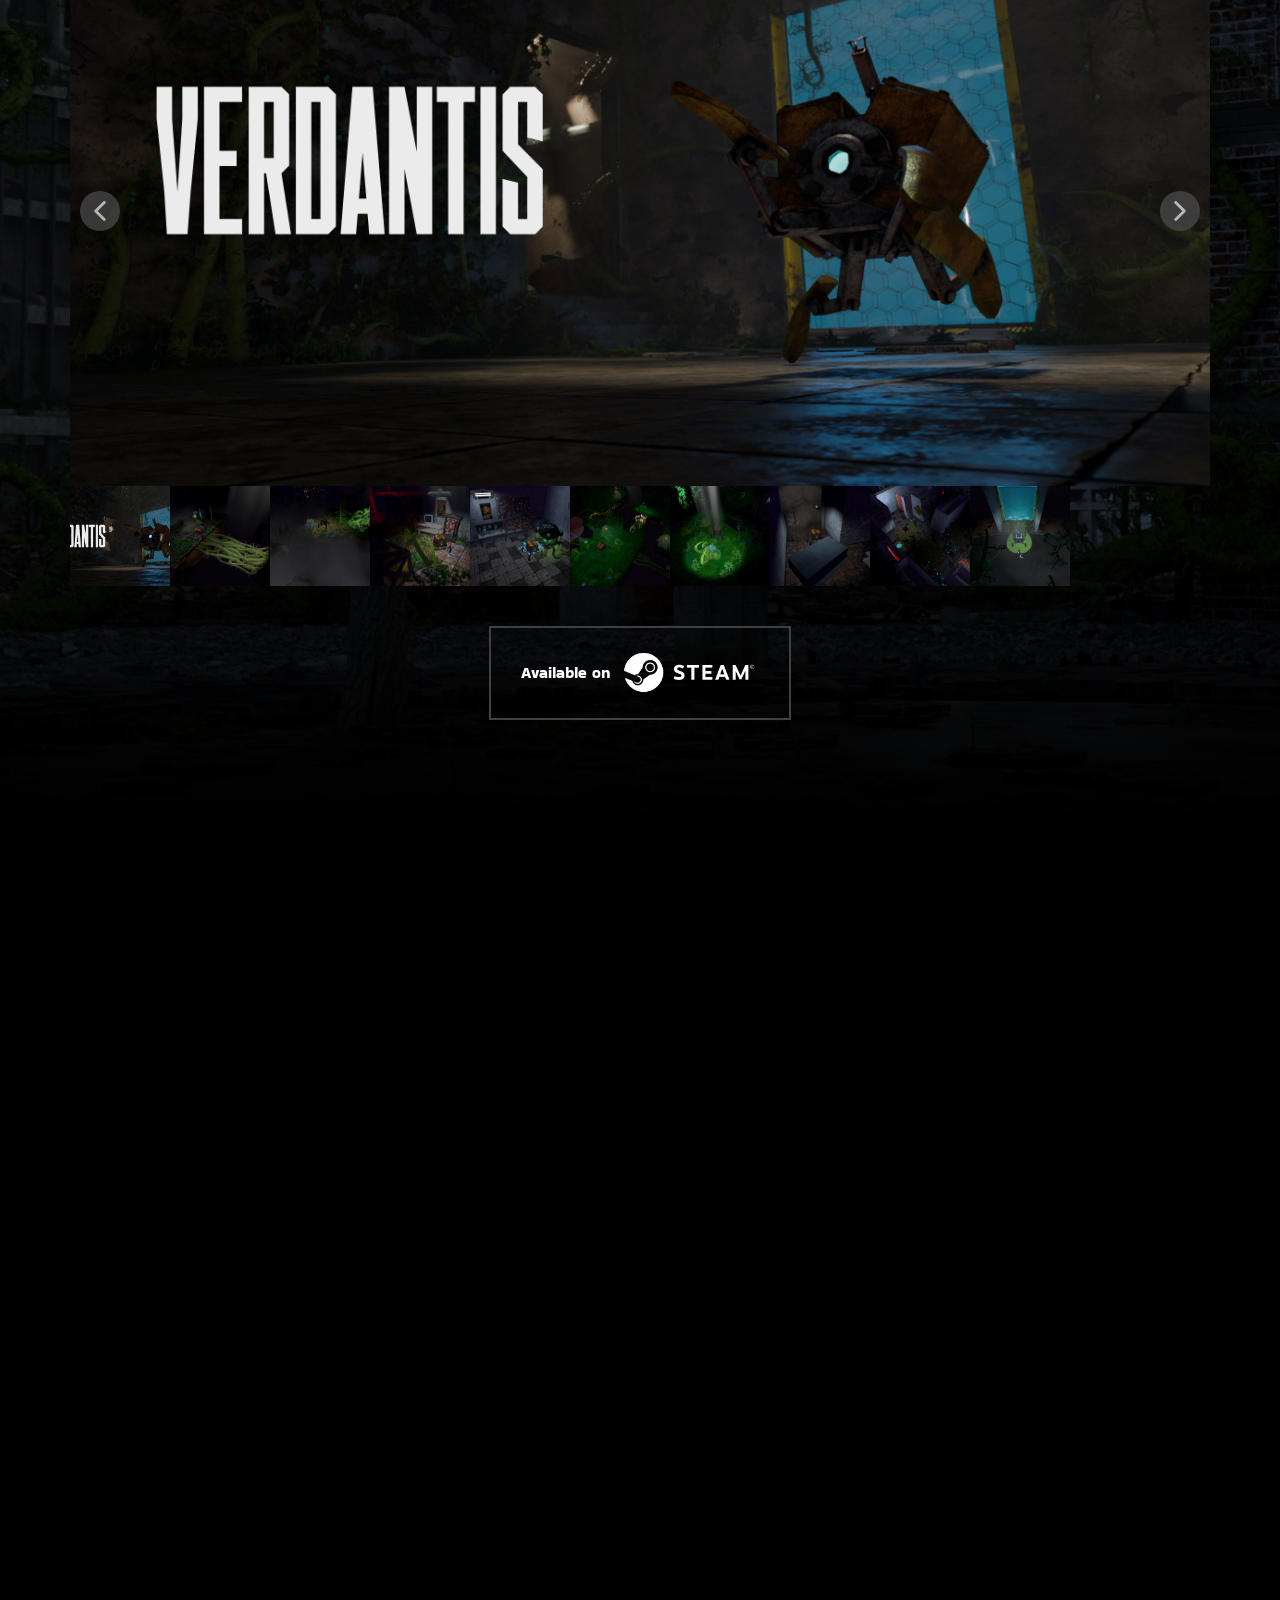
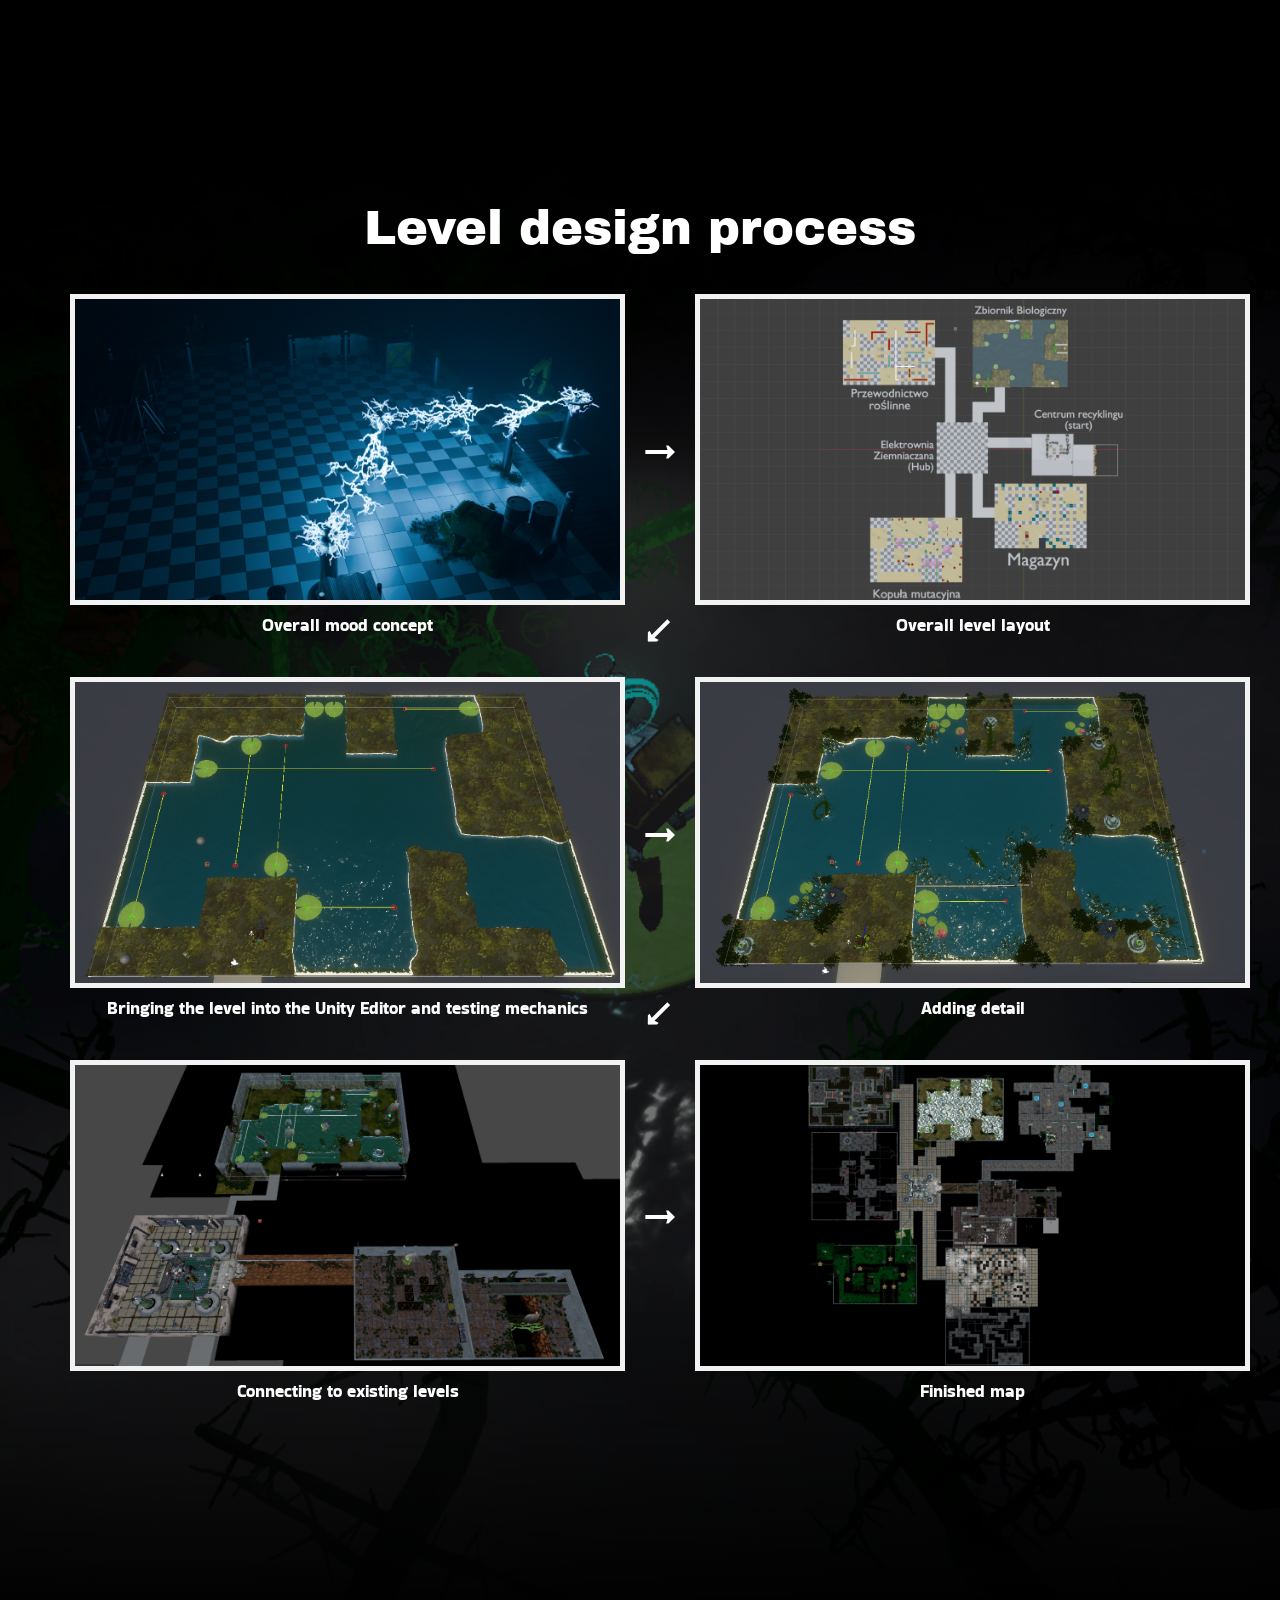
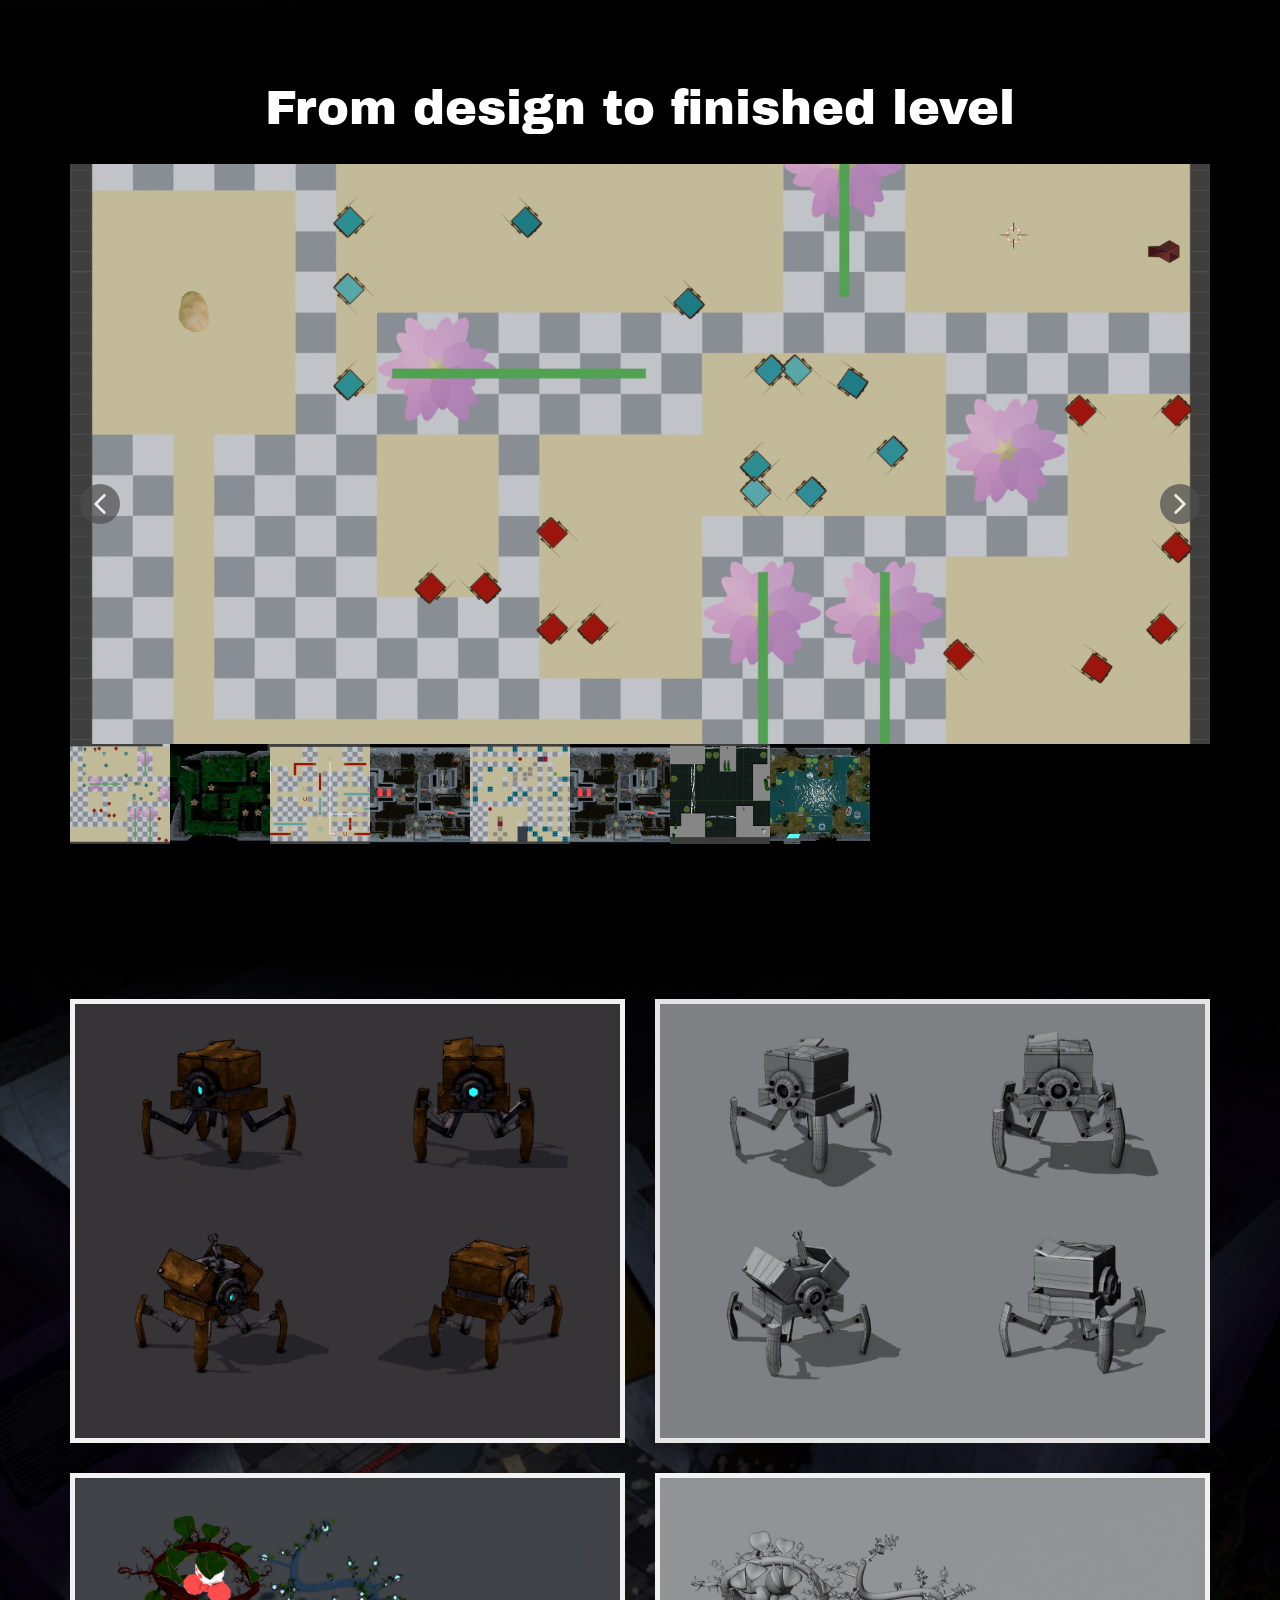
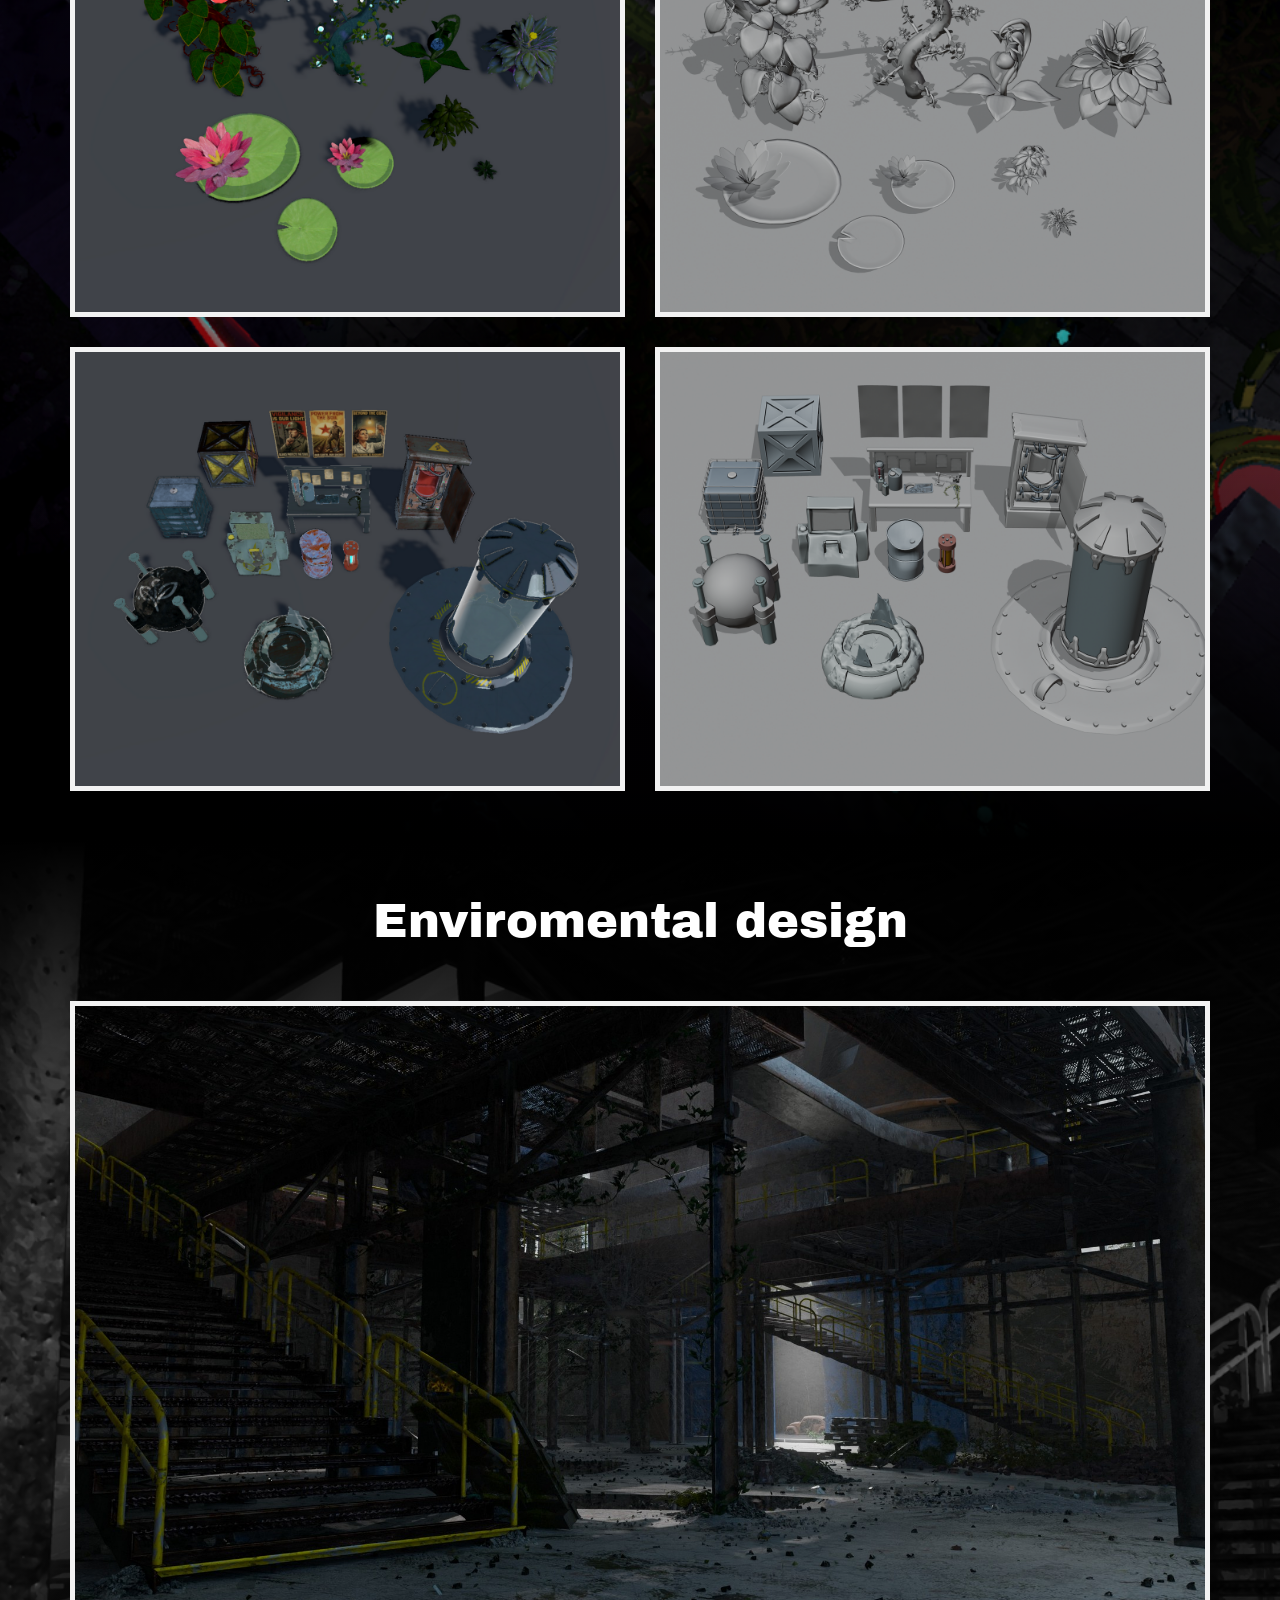
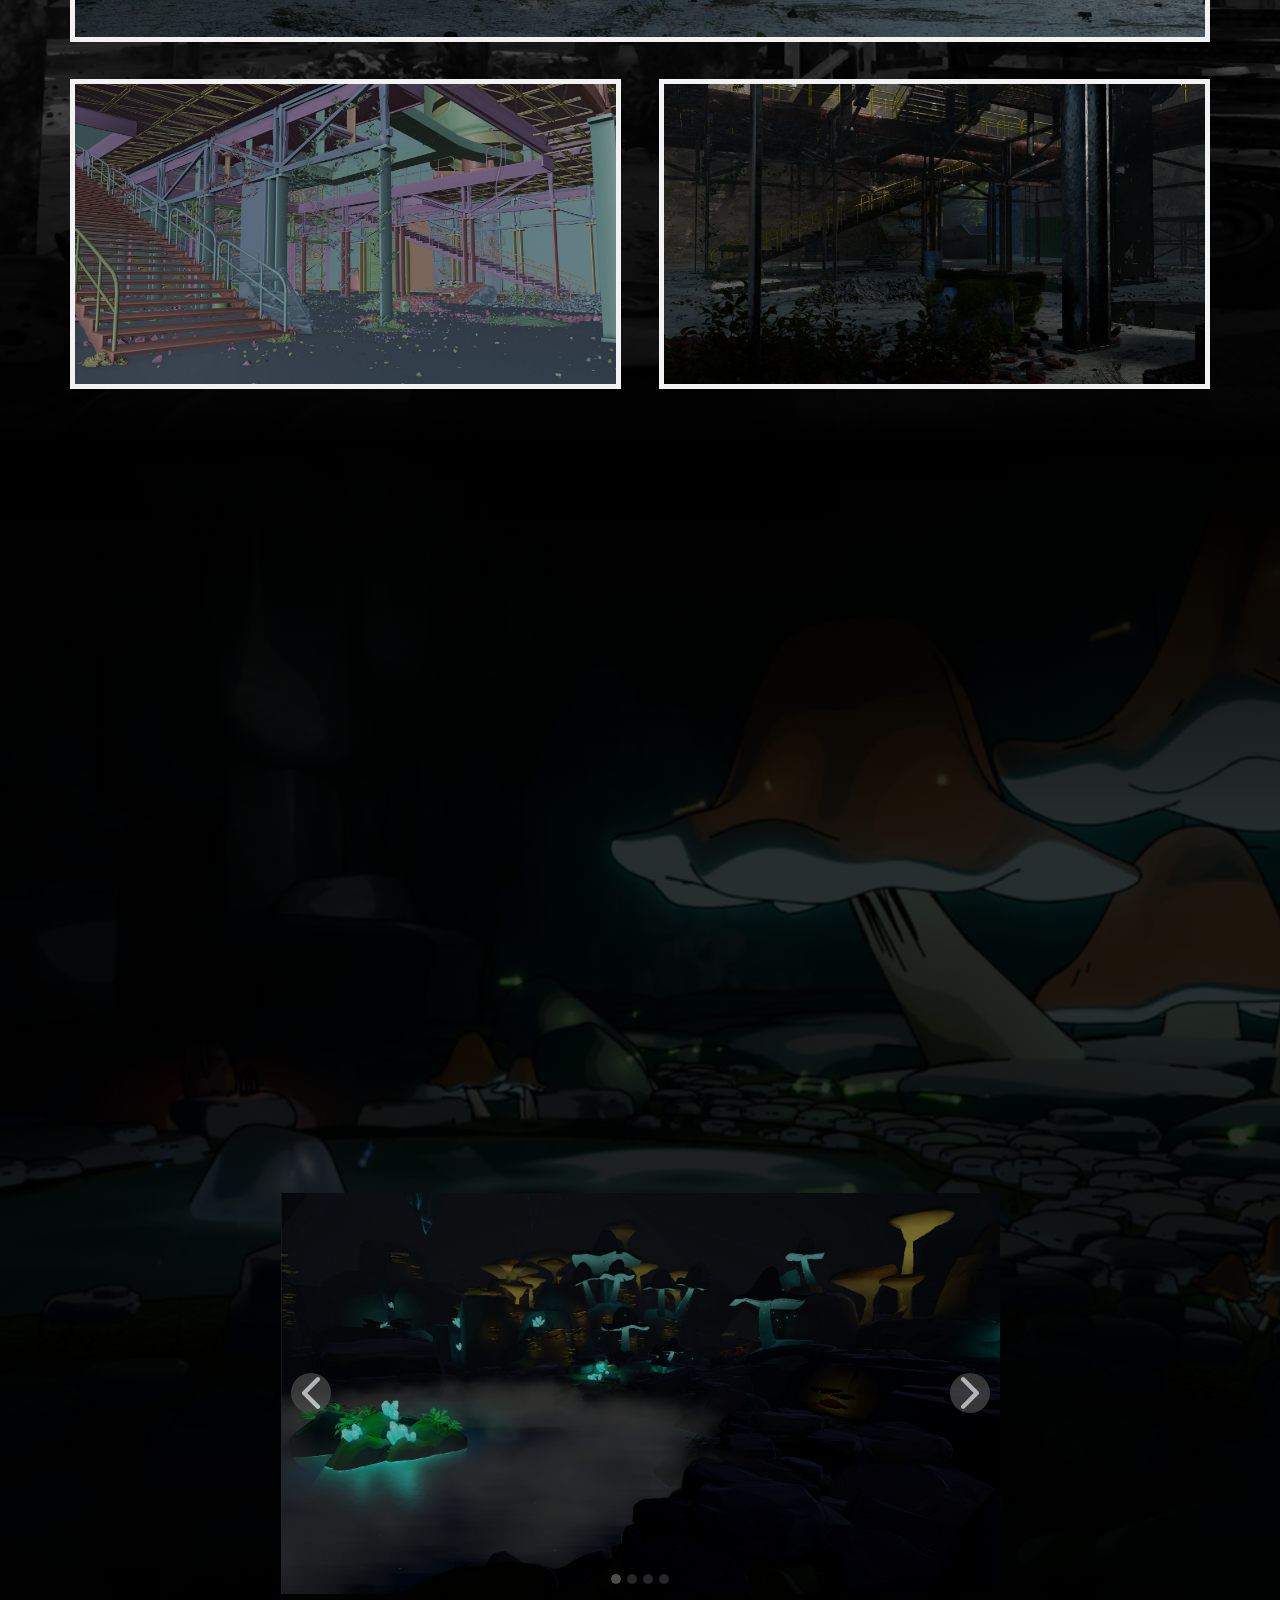
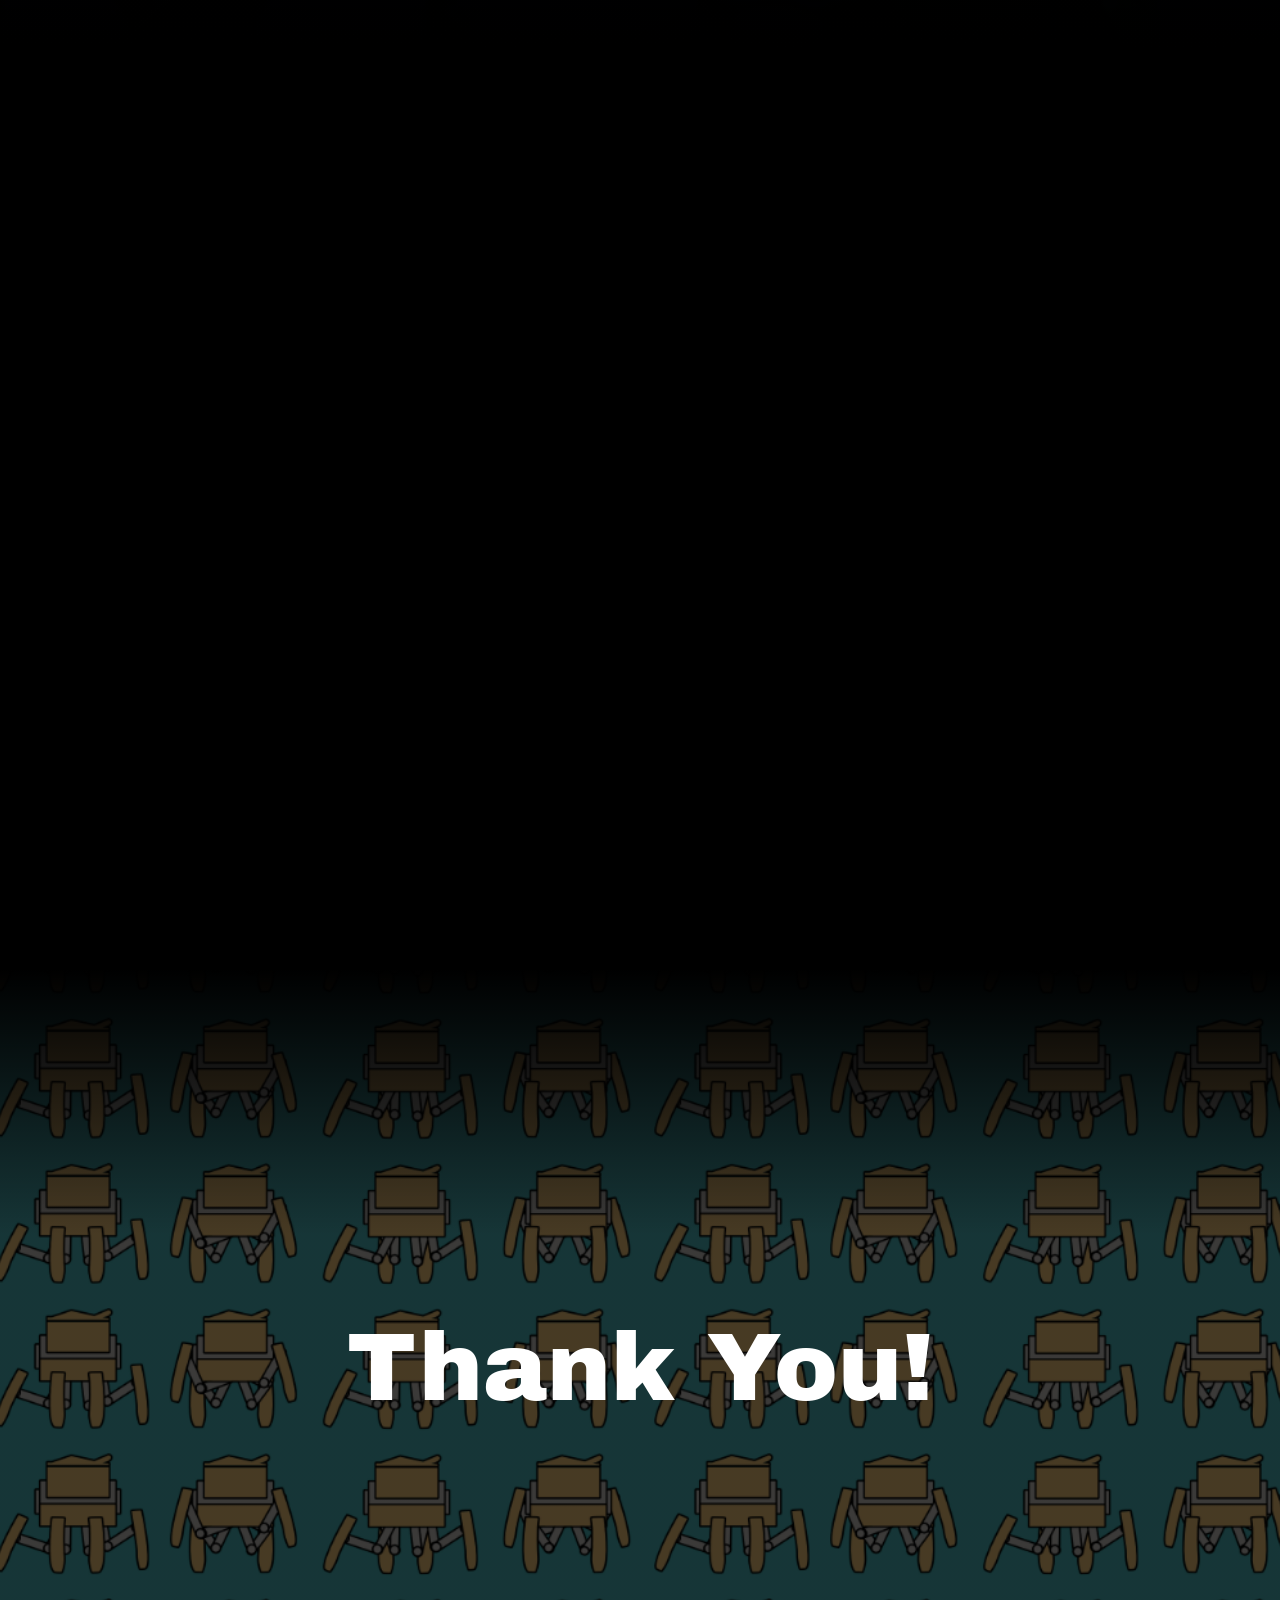
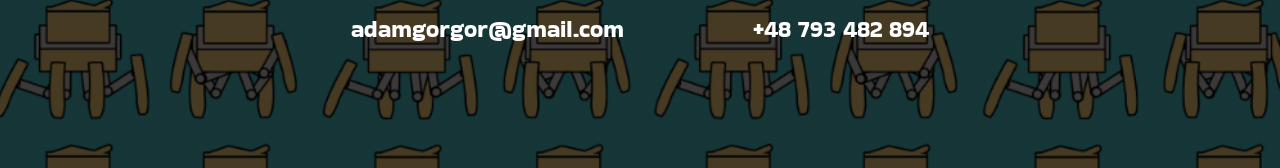
==== commit 56579e1d: "level design update" ====
--- a/Portfolio-EN.html
+++ b/Portfolio-EN.html
@@ -1,10 +1,10 @@
 <!DOCTYPE html>
-<html style="font-size: 16px;" lang="pl"><head>
+<html style="font-size: 16px;" lang="en"><head>
     <meta name="viewport" content="width=device-width, initial-scale=1.0">
     <meta charset="utf-8">
     <meta name="keywords" content="Portfolio, Verdantis">
     <meta name="description" content="">
-    <title>Portfolio EN</title>
+    <title>Level Design EN</title>
     <link rel="stylesheet" href="nicepage.css" media="screen">
 <link rel="stylesheet" href="Portfolio-EN.css" media="screen">
     <script class="u-script" type="text/javascript" src="jquery.js" defer=""></script>
@@ -27,13 +27,13 @@
 		"name": ""
 }</script>
     <meta name="theme-color" content="#478ac9">
-    <meta property="og:title" content="Portfolio EN">
+    <meta property="og:title" content="Level Design EN">
     <meta property="og:type" content="website">
   <meta data-intl-tel-input-cdn-path="intlTelInput/"></head>
-  <body data-path-to-root="./" data-include-products="false" class="u-body u-clearfix u-xl-mode" data-lang="pl">
+  <body data-home-page="Portfolio-EN.html" data-home-page-title="Level Design EN" data-path-to-root="./" data-include-products="false" class="u-body u-clearfix u-xl-mode" data-lang="en">
     <section class="skrollable u-align-center u-clearfix u-container-align-center u-gradient u-image u-section-1" id="block-18" data-image-width="2560" data-image-height="1440">
       <div class="u-clearfix u-sheet u-valign-middle-sm u-valign-middle-xl u-sheet-1">
-        <a href="./" data-page-id="369801276" class="u-border-2 u-border-grey-75 u-border-hover-grey-75 u-btn u-button-style u-color-var u-custom-font u-text-body-alt-color u-text-hover-white u-btn-1" title="Portfolio EN">Polski </a>
+        <a href="index.html" data-page-id="171321852" class="u-border-2 u-border-grey-75 u-border-hover-grey-75 u-btn u-button-style u-color-var u-custom-font u-text-body-alt-color u-text-hover-white u-btn-1" title="Level Design">Polski </a>
         <h1 class="u-align-center u-custom-font u-text u-text-body-alt-color u-text-default u-title u-text-1">Portfolio</h1>
         <p class="u-align-center u-custom-font u-large-text u-text u-text-body-alt-color u-text-variant u-text-2">Adam Góral<br>3D Artist, Game developer
         </p>
@@ -51,7 +51,7 @@
                   </li>
                   <li>Enviromental design</li>
                   <li>Wideo montage</li>
-                  <li>Designing and implementation of mechanics</li>
+                  <li>Level Design</li>
                 </ul>
               </div>
             </div>
@@ -83,7 +83,7 @@
       <div class="u-clearfix u-sheet u-valign-middle-lg u-valign-middle-sm u-sheet-1">
         <h1 class="u-align-center u-custom-font u-text u-text-body-alt-color u-text-default u-title u-text-1">Verdantis</h1>
         <h3 class="u-align-center u-custom-font u-text u-text-body-alt-color u-text-default u-text-2">wideo game</h3>
-        <div class="u-carousel u-expanded-width u-gallery u-layout-thumbnails u-lightbox u-no-transition u-show-text-none u-gallery-1" id="carousel-d101" data-interval="5000" data-u-ride="carousel">
+        <div class="u-carousel u-expanded-width u-gallery u-layout-thumbnails u-lightbox u-no-transition u-show-text-none u-gallery-1" id="carousel-1221" data-interval="5000" data-u-ride="carousel">
           <div class="u-carousel-inner u-gallery-inner u-gallery-inner-1" role="listbox">
             <div class="u-active u-carousel-item u-gallery-item u-carousel-item-1">
               <div class="u-back-slide" data-image-width="1232" data-image-height="706">
@@ -186,7 +186,7 @@
               <style data-mode="XS" data-visited="true"></style>
             </div>
           </div>
-          <a class="u-absolute-vcenter u-carousel-control u-carousel-control-prev u-grey-70 u-icon-circle u-opacity u-opacity-70 u-spacing-10 u-text-white u-carousel-control-1" href="#carousel-d101" role="button" data-u-slide="prev"><span aria-hidden="true">
+          <a class="u-absolute-vcenter u-carousel-control u-carousel-control-prev u-grey-70 u-icon-circle u-opacity u-opacity-70 u-spacing-10 u-text-white u-carousel-control-1" href="#carousel-1221" role="button" data-u-slide="prev"><span aria-hidden="true">
               <svg viewBox="0 0 451.847 451.847"><path d="M97.141,225.92c0-8.095,3.091-16.192,9.259-22.366L300.689,9.27c12.359-12.359,32.397-12.359,44.751,0
 c12.354,12.354,12.354,32.388,0,44.748L173.525,225.92l171.903,171.909c12.354,12.354,12.354,32.391,0,44.744
 c-12.354,12.365-32.386,12.365-44.745,0l-194.29-194.281C100.226,242.115,97.141,234.018,97.141,225.92z"></path></svg></span><span class="sr-only">
@@ -194,7 +194,7 @@
 c12.354,12.354,12.354,32.388,0,44.748L173.525,225.92l171.903,171.909c12.354,12.354,12.354,32.391,0,44.744
 c-12.354,12.365-32.386,12.365-44.745,0l-194.29-194.281C100.226,242.115,97.141,234.018,97.141,225.92z"></path></svg></span>
           </a>
-          <a class="u-absolute-vcenter u-carousel-control u-carousel-control-next u-grey-70 u-icon-circle u-opacity u-opacity-70 u-spacing-10 u-text-white u-carousel-control-2" href="#carousel-d101" role="button" data-u-slide="next"><span aria-hidden="true">
+          <a class="u-absolute-vcenter u-carousel-control u-carousel-control-next u-grey-70 u-icon-circle u-opacity u-opacity-70 u-spacing-10 u-text-white u-carousel-control-2" href="#carousel-1221" role="button" data-u-slide="next"><span aria-hidden="true">
               <svg viewBox="0 0 451.846 451.847"><path d="M345.441,248.292L151.154,442.573c-12.359,12.365-32.397,12.365-44.75,0c-12.354-12.354-12.354-32.391,0-44.744
 L278.318,225.92L106.409,54.017c-12.354-12.359-12.354-32.394,0-44.748c12.354-12.359,32.391-12.359,44.75,0l194.287,194.284
 c6.177,6.18,9.262,14.271,9.262,22.366C354.708,234.018,351.617,242.115,345.441,248.292z"></path></svg></span><span class="sr-only">
@@ -203,34 +203,34 @@
 c6.177,6.18,9.262,14.271,9.262,22.366C354.708,234.018,351.617,242.115,345.441,248.292z"></path></svg></span>
           </a>
           <ol class="u-carousel-thumbnails">
-            <li class="u-active u-carousel-thumbnail u-carousel-thumbnail-1" data-u-target="#carousel-d101" data-u-slide-to="0">
+            <li class="u-active u-carousel-thumbnail u-carousel-thumbnail-1" data-u-target="#carousel-1221" data-u-slide-to="0">
               <img class="u-carousel-thumbnail-image u-image" src="images/MainMiniature.png">
             </li>
-            <li class="u-carousel-thumbnail u-carousel-thumbnail-2" data-u-target="#carousel-d101" data-u-slide-to="1">
+            <li class="u-carousel-thumbnail u-carousel-thumbnail-2" data-u-target="#carousel-1221" data-u-slide-to="1">
               <img class="u-carousel-thumbnail-image u-image" src="images/Acid.png">
             </li>
-            <li class="u-carousel-thumbnail u-carousel-thumbnail-3" data-u-target="#carousel-d101" data-u-slide-to="2">
+            <li class="u-carousel-thumbnail u-carousel-thumbnail-3" data-u-target="#carousel-1221" data-u-slide-to="2">
               <img class="u-carousel-thumbnail-image u-image" src="images/Swamp2.png">
             </li>
-            <li class="u-carousel-thumbnail u-carousel-thumbnail-4" data-u-target="#carousel-d101" data-u-slide-to="3">
+            <li class="u-carousel-thumbnail u-carousel-thumbnail-4" data-u-target="#carousel-1221" data-u-slide-to="3">
               <img class="u-carousel-thumbnail-image u-image" src="images/fuse.png">
             </li>
-            <li class="u-carousel-thumbnail u-carousel-thumbnail-5" data-u-target="#carousel-d101" data-u-slide-to="4">
+            <li class="u-carousel-thumbnail u-carousel-thumbnail-5" data-u-target="#carousel-1221" data-u-slide-to="4">
               <img class="u-carousel-thumbnail-image u-image" src="images/Laboratory.png">
             </li>
-            <li class="u-carousel-thumbnail u-carousel-thumbnail-6" data-u-target="#carousel-d101" data-u-slide-to="5">
+            <li class="u-carousel-thumbnail u-carousel-thumbnail-6" data-u-target="#carousel-1221" data-u-slide-to="5">
               <img class="u-carousel-thumbnail-image u-image" src="images/LushHeart.png">
             </li>
-            <li class="u-carousel-thumbnail u-carousel-thumbnail-7" data-u-target="#carousel-d101" data-u-slide-to="6">
+            <li class="u-carousel-thumbnail u-carousel-thumbnail-7" data-u-target="#carousel-1221" data-u-slide-to="6">
               <img class="u-carousel-thumbnail-image u-image" src="images/Lushheart2.png">
             </li>
-            <li class="u-carousel-thumbnail u-carousel-thumbnail-8" data-u-target="#carousel-d101" data-u-slide-to="7">
+            <li class="u-carousel-thumbnail u-carousel-thumbnail-8" data-u-target="#carousel-1221" data-u-slide-to="7">
               <img class="u-carousel-thumbnail-image u-image" src="images/Earthquake.png">
             </li>
-            <li class="u-carousel-thumbnail u-carousel-thumbnail-9" data-u-target="#carousel-d101" data-u-slide-to="8">
+            <li class="u-carousel-thumbnail u-carousel-thumbnail-9" data-u-target="#carousel-1221" data-u-slide-to="8">
               <img class="u-carousel-thumbnail-image u-image" src="images/Discharge.png">
             </li>
-            <li class="u-carousel-thumbnail u-carousel-thumbnail-10" data-u-target="#carousel-d101" data-u-slide-to="9">
+            <li class="u-carousel-thumbnail u-carousel-thumbnail-10" data-u-target="#carousel-1221" data-u-slide-to="9">
               <img class="u-carousel-thumbnail-image u-image" src="images/Finalride.png">
             </li>
           </ol>
@@ -245,6 +245,142 @@
           <div class="embed-responsive embed-responsive-1">
             <iframe style="position: absolute;top: 0;left: 0;width: 100%;height: 100%;" class="embed-responsive-item" src="https://www.youtube.com/embed/duNiSXoTtHg?mute=0&amp;showinfo=0&amp;controls=0&amp;start=0" frameborder="0" allowfullscreen=""></iframe>
           </div>
+        </div>
+      </div>
+    </section>
+
+
+    <section class="u-align-center u-clearfix u-container-align-center u-gradient u-image u-section-10" id="block-level-2" data-image-width="2560" data-image-height="1440">
+      <div class="u-clearfix u-sheet u-valign-middle-lg u-valign-middle-sm u-sheet-1">
+        <h1 class="u-align-center u-custom-font u-text u-text-body-alt-color u-text-default u-title u-text-1">Level design process</h1>
+        <div class="ld-process">
+          <div class="ld-pair">
+            <div class="ld-imgs">
+              <div class="ld-tile-frame"><img src="images/ld-process-1.jpg" alt=""></div>
+              <div class="ld-arrow ld-arrow-h" aria-hidden="true">&#8594;</div>
+              <div class="ld-tile-frame"><img src="images/ld-process-2.png" alt=""></div>
+            </div>
+            <div class="ld-caps">
+              <p class="ld-tile-caption">Overall mood concept</p>
+              <p class="ld-tile-caption">Overall level layout</p>
+            </div>
+            <span class="ld-arrow ld-arrow-diag" aria-hidden="true">&#8594;</span>
+          </div>
+          <div class="ld-pair">
+            <div class="ld-imgs">
+              <div class="ld-tile-frame"><img src="images/ld-process-3.png" alt=""></div>
+              <div class="ld-arrow ld-arrow-h" aria-hidden="true">&#8594;</div>
+              <div class="ld-tile-frame"><img src="images/ld-process-4.png" alt=""></div>
+            </div>
+            <div class="ld-caps">
+              <p class="ld-tile-caption">Bringing the level into the Unity Editor and testing mechanics</p>
+              <p class="ld-tile-caption">Adding detail</p>
+            </div>
+            <span class="ld-arrow ld-arrow-diag" aria-hidden="true">&#8594;</span>
+          </div>
+          <div class="ld-pair">
+            <div class="ld-imgs">
+              <div class="ld-tile-frame"><img src="images/ld-process-5.png" alt=""></div>
+              <div class="ld-arrow ld-arrow-h" aria-hidden="true">&#8594;</div>
+              <div class="ld-tile-frame"><img src="images/ld-process-6.png" alt=""></div>
+            </div>
+            <div class="ld-caps">
+              <p class="ld-tile-caption">Connecting to existing levels</p>
+              <p class="ld-tile-caption">Finished map</p>
+            </div>
+          </div>
+        </div>
+      </div>
+    </section>
+
+    <section class="u-black u-align-center u-clearfix u-section-9" id="block-level-1">
+      <div class="u-clearfix u-sheet u-sheet-1">
+        <h1 class="u-align-center u-custom-font u-text u-text-body-alt-color u-text-default u-title u-text-1">From design to finished level</h1>
+        <div class="u-carousel u-expanded-width u-gallery u-layout-thumbnails u-lightbox u-no-transition u-show-text-none u-gallery-1" id="carousel-level-1" data-interval="5000" data-u-ride="carousel">
+          <div class="u-carousel-inner u-gallery-inner u-gallery-inner-1" role="listbox">
+            <div class="u-active u-carousel-item u-gallery-item u-carousel-item-1">
+              <div class="u-back-slide" data-image-width="2560" data-image-height="1440">
+                <img class="u-back-image u-expanded" src="images/ld-c5-1.png" alt="">
+              </div>
+              <div class="u-over-slide u-over-slide-1"></div>
+            </div>
+            <div class="u-carousel-item u-gallery-item u-carousel-item-2">
+              <div class="u-back-slide" data-image-width="2560" data-image-height="1440">
+                <img class="u-back-image u-expanded" src="images/ld-c5-2.png" alt="">
+              </div>
+              <div class="u-over-slide u-over-slide-2"></div>
+            </div>
+            <div class="u-carousel-item u-gallery-item u-carousel-item-3">
+              <div class="u-back-slide" data-image-width="2560" data-image-height="1440">
+                <img class="u-back-image u-expanded" src="images/ld-c5-3.png" alt="">
+              </div>
+              <div class="u-over-slide u-over-slide-3"></div>
+            </div>
+            <div class="u-carousel-item u-gallery-item u-carousel-item-4">
+              <div class="u-back-slide" data-image-width="2560" data-image-height="1440">
+                <img class="u-back-image u-expanded" src="images/ld-c5-4.png" alt="">
+              </div>
+              <div class="u-over-slide u-over-slide-4"></div>
+            </div>
+            <div class="u-carousel-item u-gallery-item u-carousel-item-5">
+              <div class="u-back-slide" data-image-width="2560" data-image-height="1440">
+                <img class="u-back-image u-expanded" src="images/ld-c5-5.png" alt="">
+              </div>
+              <div class="u-over-slide u-over-slide-5"></div>
+            </div>
+            <div class="u-carousel-item u-gallery-item u-carousel-item-6">
+              <div class="u-back-slide" data-image-width="2560" data-image-height="1440">
+                <img class="u-back-image u-expanded" src="images/ld-c5-4.png" alt="">
+              </div>
+              <div class="u-over-slide u-over-slide-6"></div>
+            </div>
+            <div class="u-carousel-item u-gallery-item u-carousel-item-7">
+              <div class="u-back-slide" data-image-width="2560" data-image-height="1440">
+                <img class="u-back-image u-expanded" src="images/ld-c5-7.jpg" alt="">
+              </div>
+              <div class="u-over-slide u-over-slide-7"></div>
+            </div>
+            <div class="u-carousel-item u-gallery-item u-carousel-item-8">
+              <div class="u-back-slide" data-image-width="2560" data-image-height="1440">
+                <img class="u-back-image u-expanded" src="images/ld-c5-8.png" alt="">
+              </div>
+              <div class="u-over-slide u-over-slide-8"></div>
+            </div>
+          </div>
+          <a class="u-absolute-vcenter u-carousel-control u-carousel-control-prev u-grey-70 u-icon-circle u-opacity u-opacity-70 u-spacing-10 u-text-white u-carousel-control-1" href="#carousel-level-1" role="button" data-u-slide="prev"><span aria-hidden="true">
+              <svg viewBox="0 0 451.847 451.847"><path d="M97.141,225.92c0-8.095,3.091-16.192,9.259-22.366L300.689,9.27c12.359-12.359,32.397-12.359,44.751,0c12.354,12.354,12.354,32.388,0,44.748L173.525,225.92l171.903,171.909c12.354,12.354,12.354,32.391,0,44.744c-12.354,12.365-32.386,12.365-44.745,0l-194.29-194.281C100.226,242.115,97.141,234.018,97.141,225.92z"></path></svg></span><span class="sr-only">
+              <svg viewBox="0 0 451.847 451.847"><path d="M97.141,225.92c0-8.095,3.091-16.192,9.259-22.366L300.689,9.27c12.359-12.359,32.397-12.359,44.751,0c12.354,12.354,12.354,32.388,0,44.748L173.525,225.92l171.903,171.909c12.354,12.354,12.354,32.391,0,44.744c-12.354,12.365-32.386,12.365-44.745,0l-194.29-194.281C100.226,242.115,97.141,234.018,97.141,225.92z"></path></svg></span>
+          </a>
+          <a class="u-absolute-vcenter u-carousel-control u-carousel-control-next u-grey-70 u-icon-circle u-opacity u-opacity-70 u-spacing-10 u-text-white u-carousel-control-2" href="#carousel-level-1" role="button" data-u-slide="next"><span aria-hidden="true">
+              <svg viewBox="0 0 451.846 451.847"><path d="M345.441,248.292L151.154,442.573c-12.359,12.365-32.397,12.365-44.75,0c-12.354-12.354-12.354-32.391,0-44.744L278.318,225.92L106.409,54.017c-12.354-12.359-12.354-32.394,0-44.748c12.354-12.359,32.391-12.359,44.75,0l194.287,194.284c6.177,6.18,9.262,14.271,9.262,22.366C354.708,234.018,351.617,242.115,345.441,248.292z"></path></svg></span><span class="sr-only">
+              <svg viewBox="0 0 451.846 451.847"><path d="M345.441,248.292L151.154,442.573c-12.359,12.365-32.397,12.365-44.75,0c-12.354-12.354-12.354-32.391,0-44.744L278.318,225.92L106.409,54.017c-12.354-12.359-12.354-32.394,0-44.748c12.354-12.359,32.391-12.359,44.75,0l194.287,194.284c6.177,6.18,9.262,14.271,9.262,22.366C354.708,234.018,351.617,242.115,345.441,248.292z"></path></svg></span>
+          </a>
+          <ol class="u-carousel-thumbnails">
+            <li class="u-active u-carousel-thumbnail u-carousel-thumbnail-1" data-u-target="#carousel-level-1" data-u-slide-to="0">
+              <img class="u-carousel-thumbnail-image u-image" src="images/ld-c5-1.png" alt="">
+            </li>
+            <li class="u-carousel-thumbnail u-carousel-thumbnail-2" data-u-target="#carousel-level-1" data-u-slide-to="1">
+              <img class="u-carousel-thumbnail-image u-image" src="images/ld-c5-2.png" alt="">
+            </li>
+            <li class="u-carousel-thumbnail u-carousel-thumbnail-3" data-u-target="#carousel-level-1" data-u-slide-to="2">
+              <img class="u-carousel-thumbnail-image u-image" src="images/ld-c5-3.png" alt="">
+            </li>
+            <li class="u-carousel-thumbnail u-carousel-thumbnail-4" data-u-target="#carousel-level-1" data-u-slide-to="3">
+              <img class="u-carousel-thumbnail-image u-image" src="images/ld-c5-4.png" alt="">
+            </li>
+            <li class="u-carousel-thumbnail u-carousel-thumbnail-5" data-u-target="#carousel-level-1" data-u-slide-to="4">
+              <img class="u-carousel-thumbnail-image u-image" src="images/ld-c5-5.png" alt="">
+            </li>
+            <li class="u-carousel-thumbnail u-carousel-thumbnail-6" data-u-target="#carousel-level-1" data-u-slide-to="5">
+              <img class="u-carousel-thumbnail-image u-image" src="images/ld-c5-4.png" alt="">
+            </li>
+            <li class="u-carousel-thumbnail u-carousel-thumbnail-7" data-u-target="#carousel-level-1" data-u-slide-to="6">
+              <img class="u-carousel-thumbnail-image u-image" src="images/ld-c5-7.jpg" alt="">
+            </li>
+            <li class="u-carousel-thumbnail u-carousel-thumbnail-8" data-u-target="#carousel-level-1" data-u-slide-to="7">
+              <img class="u-carousel-thumbnail-image u-image" src="images/ld-c5-8.png" alt="">
+            </li>
+          </ol>
         </div>
       </div>
     </section>
@@ -273,12 +409,12 @@
             <iframe style="position: absolute;top: 0;left: 0;width: 100%;height: 100%;" class="embed-responsive-item" src="https://www.youtube.com/embed/2wJXqTBe8bc?mute=0&amp;showinfo=0&amp;controls=0&amp;start=0" frameborder="0" allowfullscreen=""></iframe>
           </div>
         </div>
-        <div class="u-carousel u-expanded-width-xs u-gallery u-gallery-slider u-layout-carousel u-lightbox u-no-transition u-show-text-none u-gallery-1" data-interval="5000" data-u-ride="carousel" id="carousel-76d6">
+        <div class="u-carousel u-expanded-width-xs u-gallery u-gallery-slider u-layout-carousel u-lightbox u-no-transition u-show-text-none u-gallery-1" data-interval="5000" data-u-ride="carousel" id="carousel-2fa7">
           <ol class="u-absolute-hcenter u-carousel-indicators u-carousel-indicators-1">
-            <li data-u-target="#carousel-76d6" data-u-slide-to="0" class="u-active u-grey-70 u-shape-circle" style="width: 10px; height: 10px;"></li>
-            <li data-u-target="#carousel-76d6" data-u-slide-to="1" class="u-grey-70 u-shape-circle" style="width: 10px; height: 10px;"></li>
-            <li data-u-target="#carousel-76d6" data-u-slide-to="2" class="u-grey-70 u-shape-circle" style="width: 10px; height: 10px;"></li>
-            <li data-u-target="#carousel-76d6" data-u-slide-to="3" class="u-grey-70 u-shape-circle" style="width: 10px; height: 10px;"></li>
+            <li data-u-target="#carousel-2fa7" data-u-slide-to="0" class="u-active u-grey-70 u-shape-circle" style="width: 10px; height: 10px;"></li>
+            <li data-u-target="#carousel-2fa7" data-u-slide-to="1" class="u-grey-70 u-shape-circle" style="width: 10px; height: 10px;"></li>
+            <li data-u-target="#carousel-2fa7" data-u-slide-to="2" class="u-grey-70 u-shape-circle" style="width: 10px; height: 10px;"></li>
+            <li data-u-target="#carousel-2fa7" data-u-slide-to="3" class="u-grey-70 u-shape-circle" style="width: 10px; height: 10px;"></li>
           </ol>
           <div class="u-carousel-inner u-gallery-inner u-gallery-inner-1" role="listbox">
             <div class="u-active u-carousel-item u-gallery-item u-carousel-item-1">
@@ -316,7 +452,7 @@
               <style data-mode="XS" data-visited="true"></style>
             </div>
           </div>
-          <a class="u-absolute-vcenter u-carousel-control u-carousel-control-prev u-grey-70 u-icon-circle u-opacity u-opacity-70 u-spacing-10 u-text-white u-carousel-control-1" href="#carousel-76d6" role="button" data-u-slide="prev"><span aria-hidden="true">
+          <a class="u-absolute-vcenter u-carousel-control u-carousel-control-prev u-grey-70 u-icon-circle u-opacity u-opacity-70 u-spacing-10 u-text-white u-carousel-control-1" href="#carousel-2fa7" role="button" data-u-slide="prev"><span aria-hidden="true">
               <svg viewBox="0 0 451.847 451.847"><path d="M97.141,225.92c0-8.095,3.091-16.192,9.259-22.366L300.689,9.27c12.359-12.359,32.397-12.359,44.751,0
 c12.354,12.354,12.354,32.388,0,44.748L173.525,225.92l171.903,171.909c12.354,12.354,12.354,32.391,0,44.744
 c-12.354,12.365-32.386,12.365-44.745,0l-194.29-194.281C100.226,242.115,97.141,234.018,97.141,225.92z"></path></svg></span><span class="sr-only">
@@ -324,7 +460,7 @@
 c12.354,12.354,12.354,32.388,0,44.748L173.525,225.92l171.903,171.909c12.354,12.354,12.354,32.391,0,44.744
 c-12.354,12.365-32.386,12.365-44.745,0l-194.29-194.281C100.226,242.115,97.141,234.018,97.141,225.92z"></path></svg></span>
           </a>
-          <a class="u-absolute-vcenter u-carousel-control u-carousel-control-next u-grey-70 u-icon-circle u-opacity u-opacity-70 u-spacing-10 u-text-white u-carousel-control-2" href="#carousel-76d6" role="button" data-u-slide="next"><span aria-hidden="true">
+          <a class="u-absolute-vcenter u-carousel-control u-carousel-control-next u-grey-70 u-icon-circle u-opacity u-opacity-70 u-spacing-10 u-text-white u-carousel-control-2" href="#carousel-2fa7" role="button" data-u-slide="next"><span aria-hidden="true">
               <svg viewBox="0 0 451.846 451.847"><path d="M345.441,248.292L151.154,442.573c-12.359,12.365-32.397,12.365-44.75,0c-12.354-12.354-12.354-32.391,0-44.744
 L278.318,225.92L106.409,54.017c-12.354-12.359-12.354-32.394,0-44.748c12.354-12.359,32.391-12.359,44.75,0l194.287,194.284
 c6.177,6.18,9.262,14.271,9.262,22.366C354.708,234.018,351.617,242.115,345.441,248.292z"></path></svg></span><span class="sr-only">
@@ -356,6 +492,5 @@
     
     
     
-    <section class="u-backlink u-clearfix u-grey-80"></section>
   
 </body></html>
--- a/Portfolio-EN.css
+++ b/Portfolio-EN.css
@@ -7,7 +7,7 @@
 }
 
 .u-section-1 .u-sheet-1 {
-  min-height: 1180px;
+  min-height: 1195px;
 }
 
 .u-section-1 .u-btn-1 {
@@ -28,7 +28,7 @@
   font-family: "Archivo Black";
   font-size: 6rem;
   width: 449px;
-  margin: 153px auto 0;
+  margin: 168px auto 0;
 }
 
 .u-section-1 .u-text-2 {
@@ -120,16 +120,20 @@
   }
 
   .u-section-1 .u-sheet-1 {
-    min-height: 1000px;
+    min-height: 985px;
   }
 
   .u-section-1 .u-text-1 {
     font-size: 4.5rem;
-    margin-top: 57px;
+    margin-top: 157px;
   }
 
   .u-section-1 .u-text-3 {
     margin-right: 114px;
+  }
+
+  .u-section-1 .u-list-1 {
+    margin-bottom: 0;
   }
 
   .u-section-1 .u-repeater-1 {
@@ -141,7 +145,7 @@
 
 @media (max-width: 991px) {
   .u-section-1 .u-sheet-1 {
-    min-height: 957px;
+    min-height: 754px;
   }
 
   .u-section-1 .u-text-2 {
@@ -151,10 +155,6 @@
   .u-section-1 .u-text-3 {
     font-size: 1.875rem;
     margin-right: 0;
-  }
-
-  .u-section-1 .u-list-1 {
-    margin-bottom: -160px;
   }
 
   .u-section-1 .u-repeater-1 {
@@ -190,24 +190,16 @@
 
 @media (max-width: 767px) {
   .u-section-1 .u-sheet-1 {
-    min-height: 1191px;
-  }
-
-  .u-section-1 .u-btn-1 {
-    margin-top: 686px;
+    min-height: 566px;
   }
 
   .u-section-1 .u-text-1 {
     font-size: 3.75rem;
-    margin-top: -676px;
+    margin-top: 60px;
   }
 
   .u-section-1 .u-text-2 {
     width: 540px;
-  }
-
-  .u-section-1 .u-list-1 {
-    margin-bottom: -395px;
   }
 
   .u-section-1 .u-repeater-1 {
@@ -219,17 +211,13 @@
 
 @media (max-width: 575px) {
   .u-section-1 .u-sheet-1 {
-    min-height: 750px;
-  }
-
-  .u-section-1 .u-btn-1 {
-    margin-top: 35px;
+    min-height: 356px;
   }
 
   .u-section-1 .u-text-1 {
     font-size: 3rem;
     width: auto;
-    margin-top: 30px;
+    margin-top: 115px;
   }
 
   .u-section-1 .u-text-2 {
@@ -251,7 +239,7 @@
   }
 
   .u-section-1 .u-list-1 {
-    margin-bottom: -301px;
+    margin-bottom: 53px;
   }
 
   .u-section-1 .u-repeater-1 {
@@ -1597,4 +1585,420 @@
     font-size: 0.875rem;
     margin: -17px 29px 43px 201px;
   }
-}+}
+
+.u-section-9 {
+  background-image: none;
+  background-color: #000000;
+}
+
+.u-section-9 .u-sheet-1 {
+  min-height: 921px;
+  margin-bottom: 0;
+}
+
+.u-section-9 .u-text-1 {
+  font-family: "Archivo Black";
+  font-size: 3rem;
+  margin: 54px auto 0;
+}
+
+.u-section-9 .u-gallery-1 {
+  height: 680px;
+  margin-top: 30px;
+  margin-bottom: 50px;
+}
+
+
+.u-section-9 .u-gallery-inner-1 {
+  --gap: 0px;
+}
+
+.u-section-9 .u-carousel-item-1,
+.u-section-9 .u-carousel-item-2,
+.u-section-9 .u-carousel-item-3,
+.u-section-9 .u-carousel-item-4,
+.u-section-9 .u-carousel-item-5,
+.u-section-9 .u-carousel-item-6,
+.u-section-9 .u-carousel-item-7,
+.u-section-9 .u-carousel-item-8,
+.u-section-9 .u-carousel-item-9,
+.u-section-9 .u-carousel-item-10 {
+  margin-right: 0;
+}
+
+.u-section-9 .u-over-slide-1,
+.u-section-9 .u-over-slide-2,
+.u-section-9 .u-over-slide-3,
+.u-section-9 .u-over-slide-4,
+.u-section-9 .u-over-slide-5,
+.u-section-9 .u-over-slide-6,
+.u-section-9 .u-over-slide-7,
+.u-section-9 .u-over-slide-8,
+.u-section-9 .u-over-slide-9,
+.u-section-9 .u-over-slide-10 {
+  min-height: 100px;
+  padding: 10px;
+}
+
+.u-section-9 .u-carousel-thumbnail-1,
+.u-section-9 .u-carousel-thumbnail-2,
+.u-section-9 .u-carousel-thumbnail-3,
+.u-section-9 .u-carousel-thumbnail-4,
+.u-section-9 .u-carousel-thumbnail-5,
+.u-section-9 .u-carousel-thumbnail-6,
+.u-section-9 .u-carousel-thumbnail-7,
+.u-section-9 .u-carousel-thumbnail-8,
+.u-section-9 .u-carousel-thumbnail-9,
+.u-section-9 .u-carousel-thumbnail-10 {
+  width: 100px;
+  height: 100px;
+}
+
+.u-section-9 .u-carousel-control-1 {
+  position: absolute;
+  left: 10px;
+  width: 40px;
+  height: 40px;
+}
+
+.u-section-9 .u-carousel-control-2 {
+  position: absolute;
+  right: 10px;
+  width: 40px;
+  height: 40px;
+}
+
+@media (max-width: 1199px) {
+  .u-section-9 .u-sheet-1 {
+    min-height: 761px;
+  }
+
+  .u-section-9 .u-text-1 {
+    width: auto;
+    margin-top: 40px;
+    font-size: 2.25rem;
+  }
+
+  .u-section-9 .u-gallery-1 {
+    height: 520px;
+    margin-top: 24px;
+    margin-bottom: 36px;
+  }
+
+  .u-section-9 .u-carousel-thumbnail-1,
+  .u-section-9 .u-carousel-thumbnail-2,
+  .u-section-9 .u-carousel-thumbnail-3,
+  .u-section-9 .u-carousel-thumbnail-4,
+  .u-section-9 .u-carousel-thumbnail-5,
+  .u-section-9 .u-carousel-thumbnail-6,
+  .u-section-9 .u-carousel-thumbnail-7,
+  .u-section-9 .u-carousel-thumbnail-8,
+  .u-section-9 .u-carousel-thumbnail-9,
+  .u-section-9 .u-carousel-thumbnail-10 {
+    width: 94px;
+    height: 94px;
+  }
+
+  .u-section-9 .u-carousel-control-1 {
+    left: 8px;
+  }
+
+  .u-section-9 .u-carousel-control-2 {
+    right: 8px;
+  }
+}
+
+@media (max-width: 991px) {
+  .u-section-9 .u-sheet-1 {
+    min-height: 585px;
+  }
+
+  .u-section-9 .u-gallery-1 {
+    height: 380px;
+    margin-top: 20px;
+    margin-bottom: 28px;
+  }
+
+  .u-section-9 .u-carousel-thumbnail-1,
+  .u-section-9 .u-carousel-thumbnail-2,
+  .u-section-9 .u-carousel-thumbnail-3,
+  .u-section-9 .u-carousel-thumbnail-4,
+  .u-section-9 .u-carousel-thumbnail-5,
+  .u-section-9 .u-carousel-thumbnail-6,
+  .u-section-9 .u-carousel-thumbnail-7,
+  .u-section-9 .u-carousel-thumbnail-8,
+  .u-section-9 .u-carousel-thumbnail-9,
+  .u-section-9 .u-carousel-thumbnail-10 {
+    width: 72px;
+    height: 72px;
+  }
+
+  .u-section-9 .u-carousel-control-1 {
+    left: 6px;
+  }
+
+  .u-section-9 .u-carousel-control-2 {
+    right: 6px;
+  }
+}
+
+@media (max-width: 767px) {
+  .u-section-9 .u-sheet-1 {
+    min-height: 585px;
+  }
+
+  .u-section-9 .u-text-1 {
+    font-size: 2.25rem;
+    margin-top: 40px;
+  }
+
+  .u-section-9 .u-carousel-thumbnail-1,
+  .u-section-9 .u-carousel-thumbnail-2,
+  .u-section-9 .u-carousel-thumbnail-3,
+  .u-section-9 .u-carousel-thumbnail-4,
+  .u-section-9 .u-carousel-thumbnail-5,
+  .u-section-9 .u-carousel-thumbnail-6,
+  .u-section-9 .u-carousel-thumbnail-7,
+  .u-section-9 .u-carousel-thumbnail-8,
+  .u-section-9 .u-carousel-thumbnail-9,
+  .u-section-9 .u-carousel-thumbnail-10 {
+    width: 54px;
+    height: 54px;
+  }
+
+  .u-section-9 .u-carousel-control-1 {
+    left: 5px;
+  }
+
+  .u-section-9 .u-carousel-control-2 {
+    right: 5px;
+  }
+}
+
+@media (max-width: 575px) {
+  .u-section-9 .u-sheet-1 {
+    min-height: 312px;
+  }
+
+  .u-section-9 .u-text-1 {
+    font-size: 1.5rem;
+    margin-top: 20px;
+  }
+
+  .u-section-9 .u-gallery-1 {
+    height: 180px;
+    margin-top: 16px;
+    margin-bottom: 16px;
+  }
+
+  .u-section-9 .u-carousel-thumbnail-1,
+  .u-section-9 .u-carousel-thumbnail-2,
+  .u-section-9 .u-carousel-thumbnail-3,
+  .u-section-9 .u-carousel-thumbnail-4,
+  .u-section-9 .u-carousel-thumbnail-5,
+  .u-section-9 .u-carousel-thumbnail-6,
+  .u-section-9 .u-carousel-thumbnail-7,
+  .u-section-9 .u-carousel-thumbnail-8,
+  .u-section-9 .u-carousel-thumbnail-9,
+  .u-section-9 .u-carousel-thumbnail-10 {
+    width: 34px;
+    height: 34px;
+  }
+
+  .u-section-9 .u-carousel-control-1 {
+    left: 3px;
+  }
+
+  .u-section-9 .u-carousel-control-2 {
+    right: 3px;
+  }
+}
+
+.u-section-10 {
+  background-image: linear-gradient(to bottom, rgba(0, 0, 0, 1), rgba(0, 0, 0, 0) 25%, rgba(0, 0, 0, 0) 75%, rgba(0, 0, 0, 1) 100%), linear-gradient(0deg, rgba(0, 0, 0, 0.4), rgba(0, 0, 0, 0.4)), url('images/Final-ride-2.png');
+  background-position: 50% 50%, 50% 50%, 50% 50%;
+  background-repeat: no-repeat, no-repeat, no-repeat;
+  background-size: cover, cover, cover;
+}
+
+.u-section-10 .u-sheet-1 {
+  min-height: 1480px;
+  margin-bottom: 0;
+  overflow: visible;
+}
+
+.u-section-10 .u-text-1 {
+  font-family: "Archivo Black";
+  font-size: 3rem;
+  margin: 54px auto 0;
+}
+
+.u-section-10 .ld-process {
+  --ld-frame-w: 555px;
+  --ld-frame-h: 311px;
+  --ld-gap: 70px;
+  width: calc(var(--ld-frame-w) * 2 + var(--ld-gap));
+  max-width: 100%;
+  margin: 40px auto 50px;
+  overflow: visible;
+}
+
+.u-section-10 .ld-pair {
+  position: relative;
+  overflow: visible;
+}
+
+.u-section-10 .ld-imgs {
+  position: relative;
+  display: grid;
+  grid-template-columns: var(--ld-frame-w) var(--ld-gap) var(--ld-frame-w);
+  align-items: center;
+  overflow: visible;
+}
+
+.u-section-10 .ld-tile-frame {
+  width: var(--ld-frame-w);
+  height: var(--ld-frame-h);
+  border: 5px solid #f2f2f2;
+  box-sizing: border-box;
+  overflow: hidden;
+  background: #111;
+}
+
+.u-section-10 .ld-tile-frame img {
+  width: 100%;
+  height: 100%;
+  object-fit: cover;
+  object-position: center;
+  display: block;
+}
+
+.u-section-10 .ld-caps {
+  display: grid;
+  grid-template-columns: var(--ld-frame-w) var(--ld-frame-w);
+  column-gap: var(--ld-gap);
+  margin: 10px 0 18px;
+}
+
+.u-section-10 .ld-tile-caption {
+  font-family: "Bakbak One";
+  color: #ffffff;
+  font-size: 1.05rem;
+  line-height: 1.3;
+  margin: 0;
+  min-height: 2.6em;
+  text-align: center;
+}
+
+.u-section-10 .ld-arrow {
+  font-family: "Archivo Black", sans-serif;
+  color: #ffffff;
+  font-size: 2rem;
+  line-height: 1;
+  user-select: none;
+}
+
+.u-section-10 .ld-arrow-h {
+  display: flex;
+  align-items: center;
+  justify-content: center;
+  height: var(--ld-frame-h);
+}
+
+.u-section-10 .ld-arrow-diag {
+  position: absolute;
+  left: calc(var(--ld-frame-w) + var(--ld-gap) / 2);
+  top: calc((var(--ld-frame-h) + 100%) / 2);
+  width: 2rem;
+  height: 2rem;
+  display: flex;
+  align-items: center;
+  justify-content: center;
+  transform: translate(-50%, -50%) rotate(135deg);
+  z-index: 3;
+  pointer-events: none;
+}
+
+@media (max-width: 1199px) {
+  .u-section-10 .u-sheet-1 {
+    min-height: 1280px;
+  }
+
+  .u-section-10 .u-text-1 {
+    width: auto;
+    margin-top: 53px;
+  }
+
+  .u-section-10 .ld-process {
+    --ld-frame-w: 420px;
+    --ld-frame-h: 235px;
+    --ld-gap: 60px;
+  }
+
+  .u-section-10 .ld-tile-caption {
+    font-size: 0.95rem;
+  }
+
+  .u-section-10 .ld-arrow {
+    font-size: 1.75rem;
+  }
+}
+
+@media (max-width: 991px) {
+  .u-section-10 .u-sheet-1 {
+    min-height: 1100px;
+  }
+
+  .u-section-10 .ld-process {
+    --ld-frame-w: 320px;
+    --ld-frame-h: 179px;
+    --ld-gap: 50px;
+  }
+
+  .u-section-10 .ld-arrow {
+    font-size: 1.5rem;
+  }
+
+  .u-section-10 .ld-tile-caption {
+    font-size: 0.85rem;
+  }
+}
+
+@media (max-width: 767px) {
+  .u-section-10 .u-sheet-1 {
+    min-height: auto;
+  }
+
+  .u-section-10 .u-text-1 {
+    font-size: 2.25rem;
+    margin-top: 40px;
+  }
+
+  .u-section-10 .ld-process {
+    width: 100%;
+    padding: 0 16px 40px;
+    box-sizing: border-box;
+  }
+
+  .u-section-10 .ld-imgs,
+  .u-section-10 .ld-caps {
+    grid-template-columns: 1fr;
+    justify-items: center;
+  }
+
+  .u-section-10 .ld-tile-frame {
+    width: min(555px, 100%);
+    height: auto;
+    aspect-ratio: 16 / 9;
+  }
+
+  .u-section-10 .ld-arrow-h {
+    height: 36px;
+    transform: rotate(90deg);
+  }
+
+  .u-section-10 .ld-arrow-diag {
+    display: none;
+  }
+}
